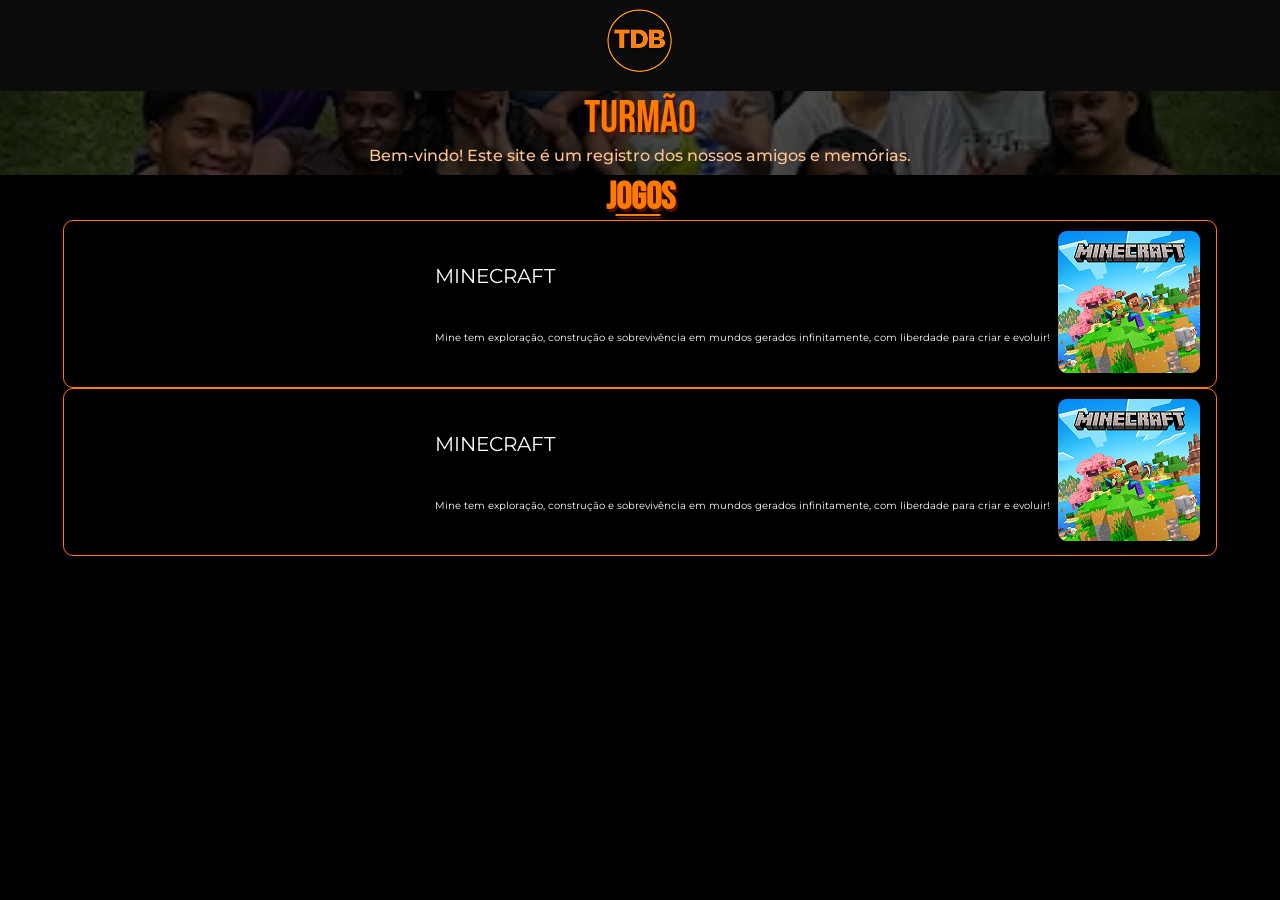
==== index.html @ 5dce62ef "adição da section de jogos, alteração da section inicial" ====
<!DOCTYPE html>
<html lang="pt-br">
<head>
    <meta charset="UTF-8">
    <meta name="viewport" content="width=device-width, initial-scale=1.0">
    <title>TDB</title>
    <link rel="stylesheet" href="style.css">
    <link rel="shortcut icon" href="imagens/LogoTDB.png" type="image/x-icon">
</head>
<body>
    <header>
        <img src="imagens/LogoTDB.png" alt="TDB">
    </header>
    <main>
        <section class="inicio"> 
            <div>
                <h1 class="turmao-titulo">TURMÃO</h1>
                <h2 class="turmao-descricao">Bem-vindo! Este site é um registro dos nossos amigos e memórias.</h2>
            </div>
        </section>
        <section class="jogos">
            <div class="jogos-titulo">
                <h1>J<u>OGO</u>S</h1>
            </div>


            <div class="jogo">
                <img src="imagens/minecraft.png" alt="minecraft">

                
                <div class="jogo-texto">
                    <h1 class="titulo-jogo">MINECRAFT</h1>
                    <P class="jogo-descricao">
                        Mine tem exploração, construção e sobrevivência em mundos gerados infinitamente, com liberdade para criar e evoluir!
                    </P>
                </div>
            </div>
            <div class="jogo">
                <img src="imagens/minecraft.png" alt="minecraft">

                
                <div class="jogo-texto">
                    <h1 class="titulo-jogo">MINECRAFT</h1>
                    <P class="jogo-descricao">
                        Mine tem exploração, construção e sobrevivência em mundos gerados infinitamente, com liberdade para criar e evoluir!
                    </P>
                </div>
            </div>
        </section>
    </main>
</body>
</html>
---- style.css ----
@import url('https://fonts.googleapis.com/css2?family=Bebas+Neue&family=Cinzel+Decorative:wght@400;700;900&family=MedievalSharp&family=Passion+One:wght@400;700;900&family=Playwrite+DK+Uloopet+Guides&family=Sriracha&display=swap');
@import url('https://fonts.googleapis.com/css2?family=Bebas+Neue&family=Cinzel+Decorative:wght@400;700;900&family=MedievalSharp&family=Montserrat:ital,wght@0,100..900;1,100..900&family=Passion+One:wght@400;700;900&family=Playwrite+DK+Uloopet+Guides&family=Sriracha&display=swap');
@import url('https://fonts.googleapis.com/css2?family=Bebas+Neue&family=Cinzel+Decorative:wght@400;700;900&family=Jersey+10&family=Jersey+10+Charted&family=MedievalSharp&family=Montserrat:ital,wght@0,100..900;1,100..900&family=Passion+One:wght@400;700;900&family=Playwrite+DK+Uloopet+Guides&family=Sriracha&display=swap');

* {
    margin: 0px;
    padding: 0px;
}

body {
    background-color: black;
}

header {
    padding: 1vh;
    background-color: #0B0B0B;
    text-align: center;
    box-shadow: 0px 4px 0px rgba(238, 156, 4, 0.308);
    z-index: 30;
}

/* inicio */

.inicio div {
    text-align: center;
    background-image: linear-gradient(rgba(0,0,0,0.7), rgba(0,0,0,0.7)),
    url("imagens/FotoTDB1.png"); 
    background-position: center;
    background-size: cover;
}

.turmao-titulo {
    color: #FF7A00;
    font-family: "Bebas Neue", sans-serif;
    font-size: 45px;
    font-weight: 400;
    text-shadow: 2px 3px 0px #520F04
}

.turmao-descricao {
    font-size: 15px;
    font-family: "Montserrat", sans-serif; 
    color: #FFC38E;
    font-size: 16px;
    font-weight: 500;
    padding-bottom: 10px;
}

/* jogos */

.jogos {
    color: #FF7A00;
    display: flex;
    flex-direction: column;
    justify-content: center;
    align-items: center;
}

.jogos-titulo {  
    font-family: "Bebas Neue", sans-serif;  
    font-size: 25px;
    text-align: center;
    font-weight: normal;
    text-shadow: 2px 3px 0px #520F04;
}

 u {
    text-decoration-thickness: 2px;
    text-underline-offset: 5px;
    /* text-shadow: 0px 0px 0px black; */

}

.titulo-jogo {
    font-weight: normal;
    font-size: 20px;
    font-family: "Montserrat", sans-serif;
}


.jogo-descricao {
    font-size: 10px;
    font-weight: normal;
}


.jogo {
    display: flex;
    border: 1px solid #FF7A00;
    border-radius: 10px;
    width: 90%;
    overflow: hidden;
    flex-direction: row-reverse;
}


.jogo-texto {
    color: white;
    font-family: "Montserrat", sans-serif;
    display: flex;
    justify-content: space-evenly;
    flex-direction: column;
}
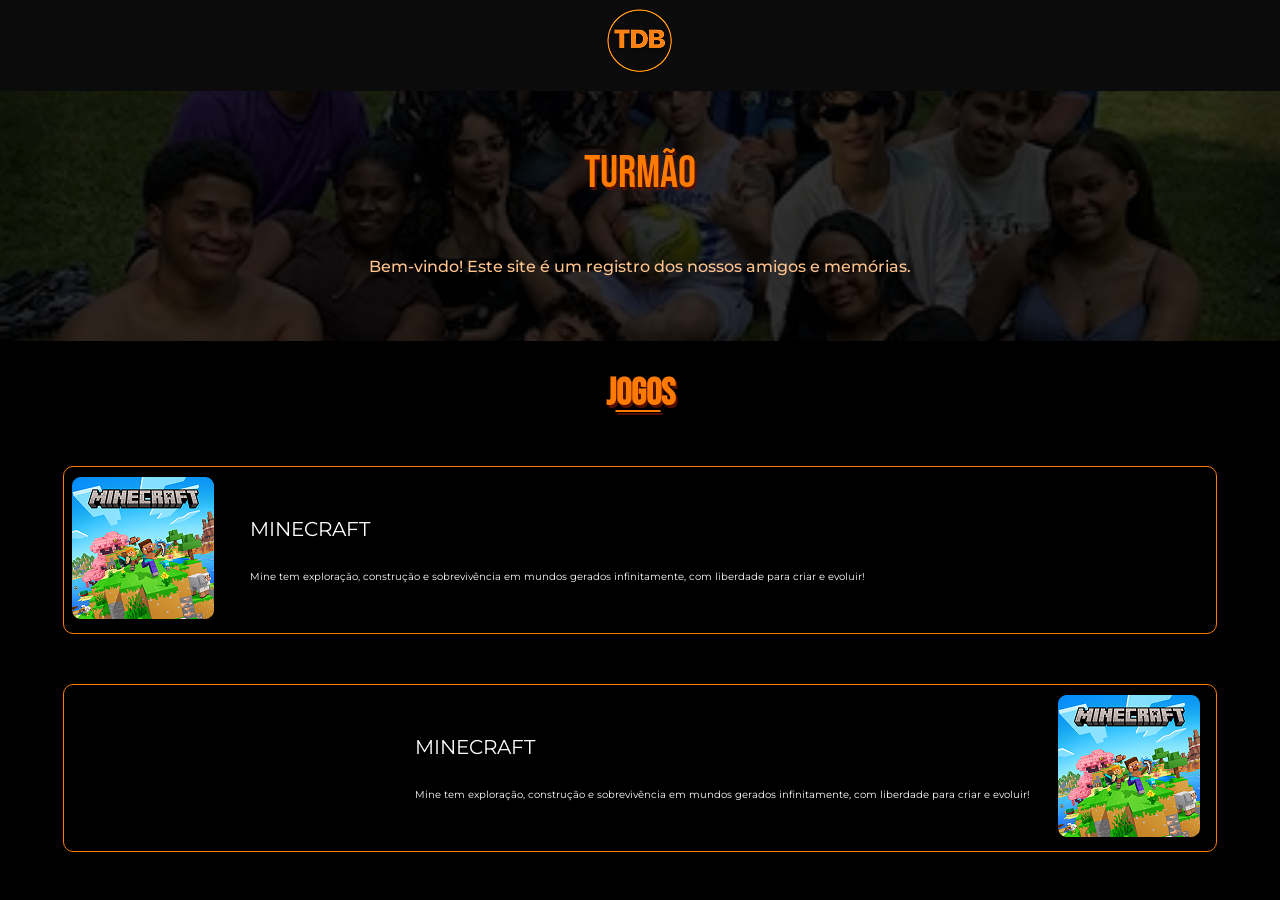
==== commit f72a299c: "correção da section jogos" ====
--- a/index.html
+++ b/index.html
@@ -13,7 +13,7 @@
     </header>
     <main>
         <section class="inicio"> 
-            <div>
+            <div class="inicio-turmao">
                 <h1 class="turmao-titulo">TURMÃO</h1>
                 <h2 class="turmao-descricao">Bem-vindo! Este site é um registro dos nossos amigos e memórias.</h2>
             </div>
@@ -35,7 +35,7 @@
                     </P>
                 </div>
             </div>
-            <div class="jogo">
+            <div class="jogo-reverse jogo">
                 <img src="imagens/minecraft.png" alt="minecraft">
 
                 
--- a/style.css
+++ b/style.css
@@ -23,10 +23,18 @@
 
 .inicio div {
     text-align: center;
-    background-image: linear-gradient(rgba(0,0,0,0.7), rgba(0,0,0,0.7)),
+    background-image: linear-gradient(rgba(0, 0, 0, 0.800), rgba(0, 0, 0, 0.800)),
     url("imagens/FotoTDB1.png"); 
     background-position: center;
     background-size: cover;
+    height: 250px;
+}
+
+.inicio-turmao {
+    display: flex;
+    flex-direction: column;
+    justify-content: space-evenly;
+    align-items: center;
 }
 
 .turmao-titulo {
@@ -34,7 +42,8 @@
     font-family: "Bebas Neue", sans-serif;
     font-size: 45px;
     font-weight: 400;
-    text-shadow: 2px 3px 0px #520F04
+    text-shadow: 2px 3px 0px #520F04;
+    /* height: 100px; */
 }
 
 .turmao-descricao {
@@ -54,6 +63,8 @@
     flex-direction: column;
     justify-content: center;
     align-items: center;
+    gap: 50px;
+    
 }
 
 .jogos-titulo {  
@@ -62,13 +73,13 @@
     text-align: center;
     font-weight: normal;
     text-shadow: 2px 3px 0px #520F04;
+    padding-top: 30px;
 }
 
  u {
     text-decoration-thickness: 2px;
     text-underline-offset: 5px;
     /* text-shadow: 0px 0px 0px black; */
-
 }
 
 .titulo-jogo {
@@ -90,6 +101,59 @@
     border-radius: 10px;
     width: 90%;
     overflow: hidden;
+    /* flex-direction: row-reverse; */
+}
+
+
+.jogo-texto {
+    color: white;
+    font-family: "Montserrat", sans-serif;
+    display: flex;
+    justify-content: space-evenly;
+    flex-direction: column;
+    /* padding: 10px; */
+}
+
+/* jogos reverse */
+
+.jogos {
+    color: #FF7A00;
+    display: flex;
+    flex-direction: column;
+    justify-content: center;
+    align-items: center;
+    gap: 50px;
+    
+}
+
+.jogos-titulo {  
+    font-family: "Bebas Neue", sans-serif;  
+    font-size: 25px;
+    text-align: center;
+    font-weight: normal;
+    text-shadow: 2px 3px 0px #520F04;
+    padding-top: 30px;
+}
+
+ u {
+    text-decoration-thickness: 2px;
+    text-underline-offset: 5px;
+}
+
+.titulo-jogo {
+    font-weight: normal;
+    font-size: 20px;
+    font-family: "Montserrat", sans-serif;
+}
+
+
+.jogo-descricao {
+    font-size: 10px;
+    font-weight: normal;
+}
+
+
+.jogo-reverse {
     flex-direction: row-reverse;
 }
 
@@ -100,10 +164,12 @@
     display: flex;
     justify-content: space-evenly;
     flex-direction: column;
+    padding: 20px;
 }
 
 
 
 
 
+
  
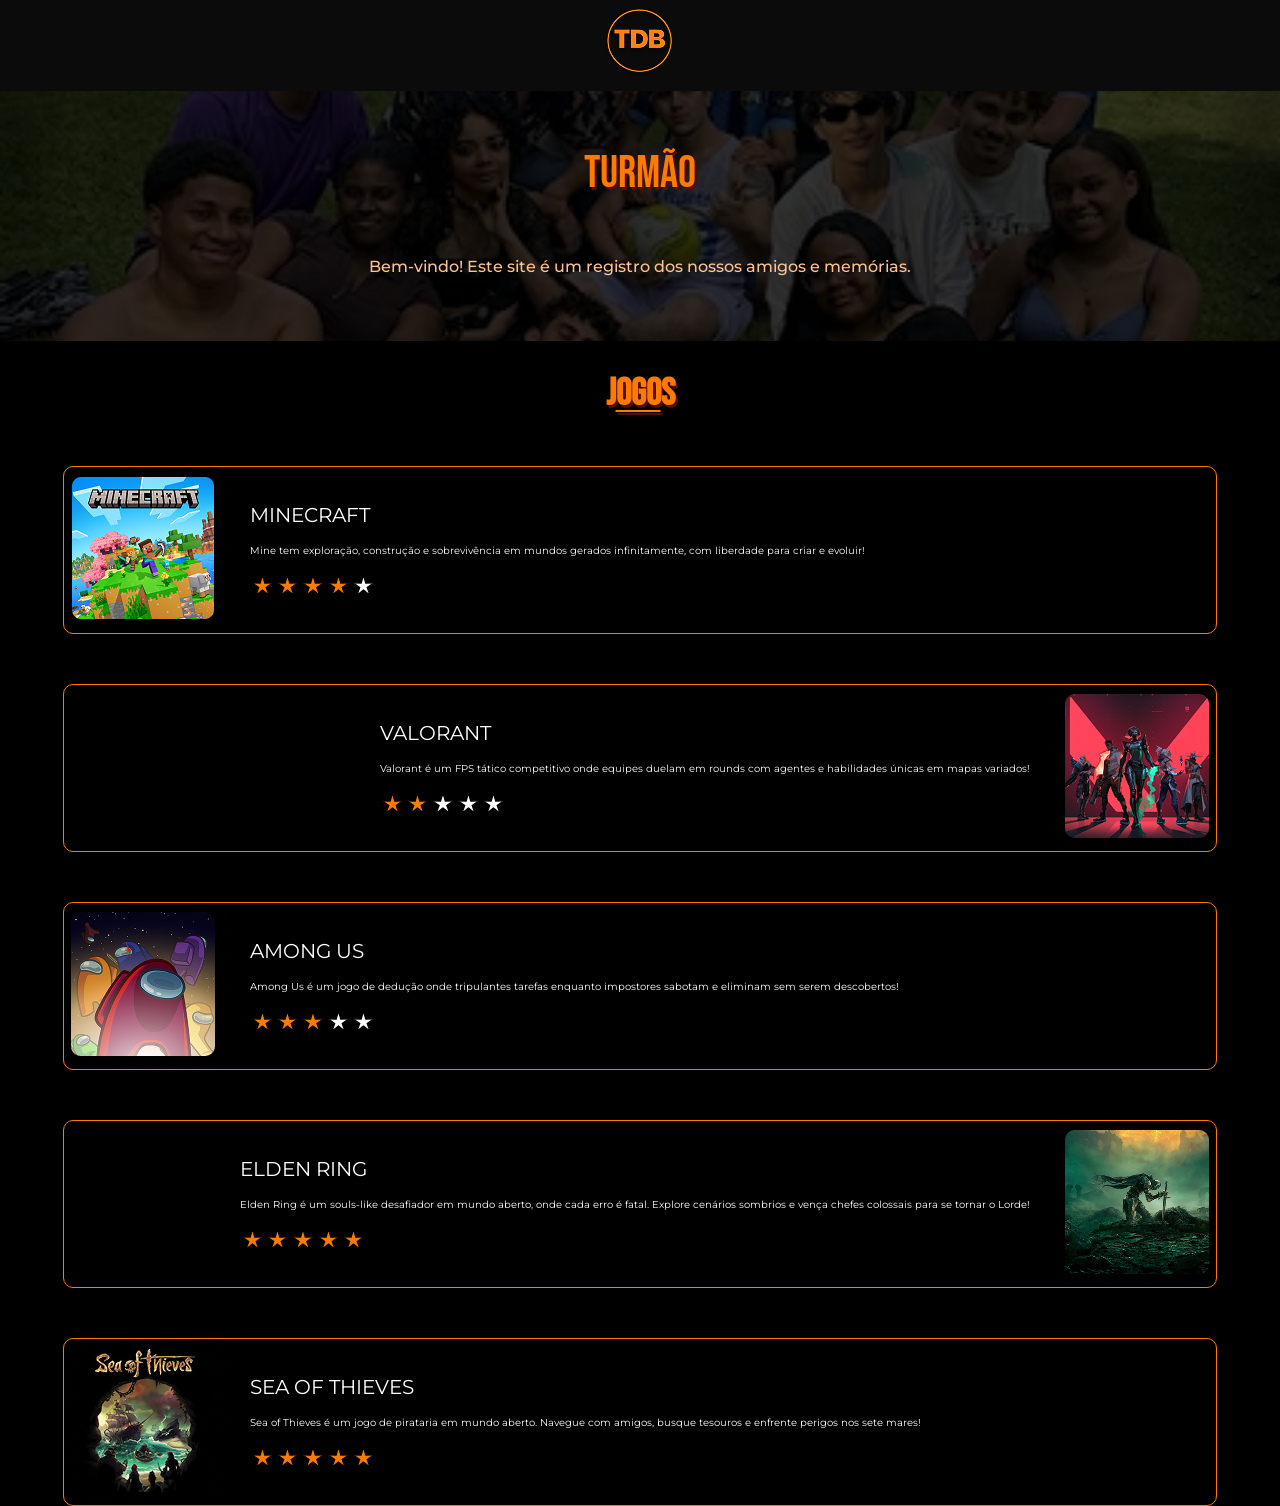
==== commit e56d8d9f: "terminado section de jogos" ====
--- a/index.html
+++ b/index.html
@@ -33,19 +33,98 @@
                     <P class="jogo-descricao">
                         Mine tem exploração, construção e sobrevivência em mundos gerados infinitamente, com liberdade para criar e evoluir!
                     </P>
+                    <div class="estrelas">
+                        <img src="imagens/star-ligada.svg" alt="estrela" class="estrela">
+                        <img src="imagens/star-ligada.svg" alt="estrela" class="estrela">
+                        <img src="imagens/star-ligada.svg" alt="estrela" class="estrela">
+                        <img src="imagens/star-ligada.svg" alt="estrela" class="estrela">
+                        <img src="imagens/star-desligado.svg" alt="estrela" class="estrela">
+                    </div>
                 </div>
             </div>
+
             <div class="jogo-reverse jogo">
-                <img src="imagens/minecraft.png" alt="minecraft">
+                <img src="imagens/Valorant.png" alt="minecraft">
 
                 
                 <div class="jogo-texto">
-                    <h1 class="titulo-jogo">MINECRAFT</h1>
+                    <h1 class="titulo-jogo">VALORANT</h1>
                     <P class="jogo-descricao">
-                        Mine tem exploração, construção e sobrevivência em mundos gerados infinitamente, com liberdade para criar e evoluir!
+                        Valorant é um FPS tático competitivo onde equipes 
+                        duelam em rounds com agentes
+                        e habilidades únicas em mapas variados!
                     </P>
+                    <div class="estrelas">
+                        <img src="imagens/star-ligada.svg" alt="estrela" class="estrela">
+                        <img src="imagens/star-ligada.svg" alt="estrela" class="estrela">
+                        <img src="imagens/star-desligado.svg" alt="estrela" class="estrela">
+                        <img src="imagens/star-desligado.svg" alt="estrela" class="estrela">
+                        <img src="imagens/star-desligado.svg" alt="estrela" class="estrela">
+                    </div>
                 </div>
             </div>
+
+            <div class="jogo">
+                <img src="imagens/Among Us.png" alt="minecraft">
+
+                
+                <div class="jogo-texto">
+                    <h1 class="titulo-jogo">AMONG US</h1>
+                    <P class="jogo-descricao">
+                        Among Us é um jogo de dedução onde tripulantes tarefas enquanto impostores sabotam e eliminam 
+                        sem serem descobertos!
+                    </P>
+                    <div class="estrelas">
+                        <img src="imagens/star-ligada.svg" alt="estrela" class="estrela">
+                        <img src="imagens/star-ligada.svg" alt="estrela" class="estrela">
+                        <img src="imagens/star-ligada.svg" alt="estrela" class="estrela">
+                        <img src="imagens/star-desligado.svg" alt="estrela" class="estrela">
+                        <img src="imagens/star-desligado.svg" alt="estrela" class="estrela">
+                    </div>
+                </div>
+            </div>
+
+            <div class="jogo-reverse jogo">
+                <img src="imagens/Elden-Ring.png" alt="minecraft">
+
+                
+                <div class="jogo-texto">
+                    <h1 class="titulo-jogo">ELDEN RING</h1>
+                    <P class="jogo-descricao">
+                        Elden Ring é um souls-like desafiador em mundo aberto, onde cada erro é fatal. Explore cenários sombrios e vença chefes colossais para se tornar o Lorde!
+                    </P>
+                    <div class="estrelas">
+                        <img src="imagens/star-ligada.svg" alt="estrela" class="estrela">
+                        <img src="imagens/star-ligada.svg" alt="estrela" class="estrela">
+                        <img src="imagens/star-ligada.svg" alt="estrela" class="estrela">
+                        <img src="imagens/star-ligada.svg" alt="estrela" class="estrela">
+                        <img src="imagens/star-ligada.svg" alt="estrela" class="estrela">
+                    </div>
+                </div>
+            </div>
+
+            <div class="jogo">
+                <img src="imagens/Sea-of-Thieves.png" alt="minecraft">
+
+                
+                <div class="jogo-texto">
+                    <h1 class="titulo-jogo">SEA OF THIEVES</h1>
+                    <P class="jogo-descricao">
+                        Sea of Thieves é um jogo de
+                        pirataria em mundo aberto. 
+                        Navegue com amigos, busque tesouros e enfrente perigos nos
+                        sete mares!
+                    </P>
+                    <div class="estrelas">
+                        <img src="imagens/star-ligada.svg" alt="estrela" class="estrela">
+                        <img src="imagens/star-ligada.svg" alt="estrela" class="estrela">
+                        <img src="imagens/star-ligada.svg" alt="estrela" class="estrela">
+                        <img src="imagens/star-ligada.svg" alt="estrela" class="estrela">
+                        <img src="imagens/star-ligada.svg" alt="estrela" class="estrela">
+                    </div>
+                </div>
+            </div>
+
         </section>
     </main>
 </body>
--- a/style.css
+++ b/style.css
@@ -53,6 +53,14 @@
     font-size: 16px;
     font-weight: 500;
     padding-bottom: 10px;
+}
+
+.estrelas {
+    display: flex;
+}
+
+.estrela {
+    height: 1.5em;
 }
 
 /* jogos */
@@ -166,10 +174,3 @@
     flex-direction: column;
     padding: 20px;
 }
-
-
-
-
-
-
- 
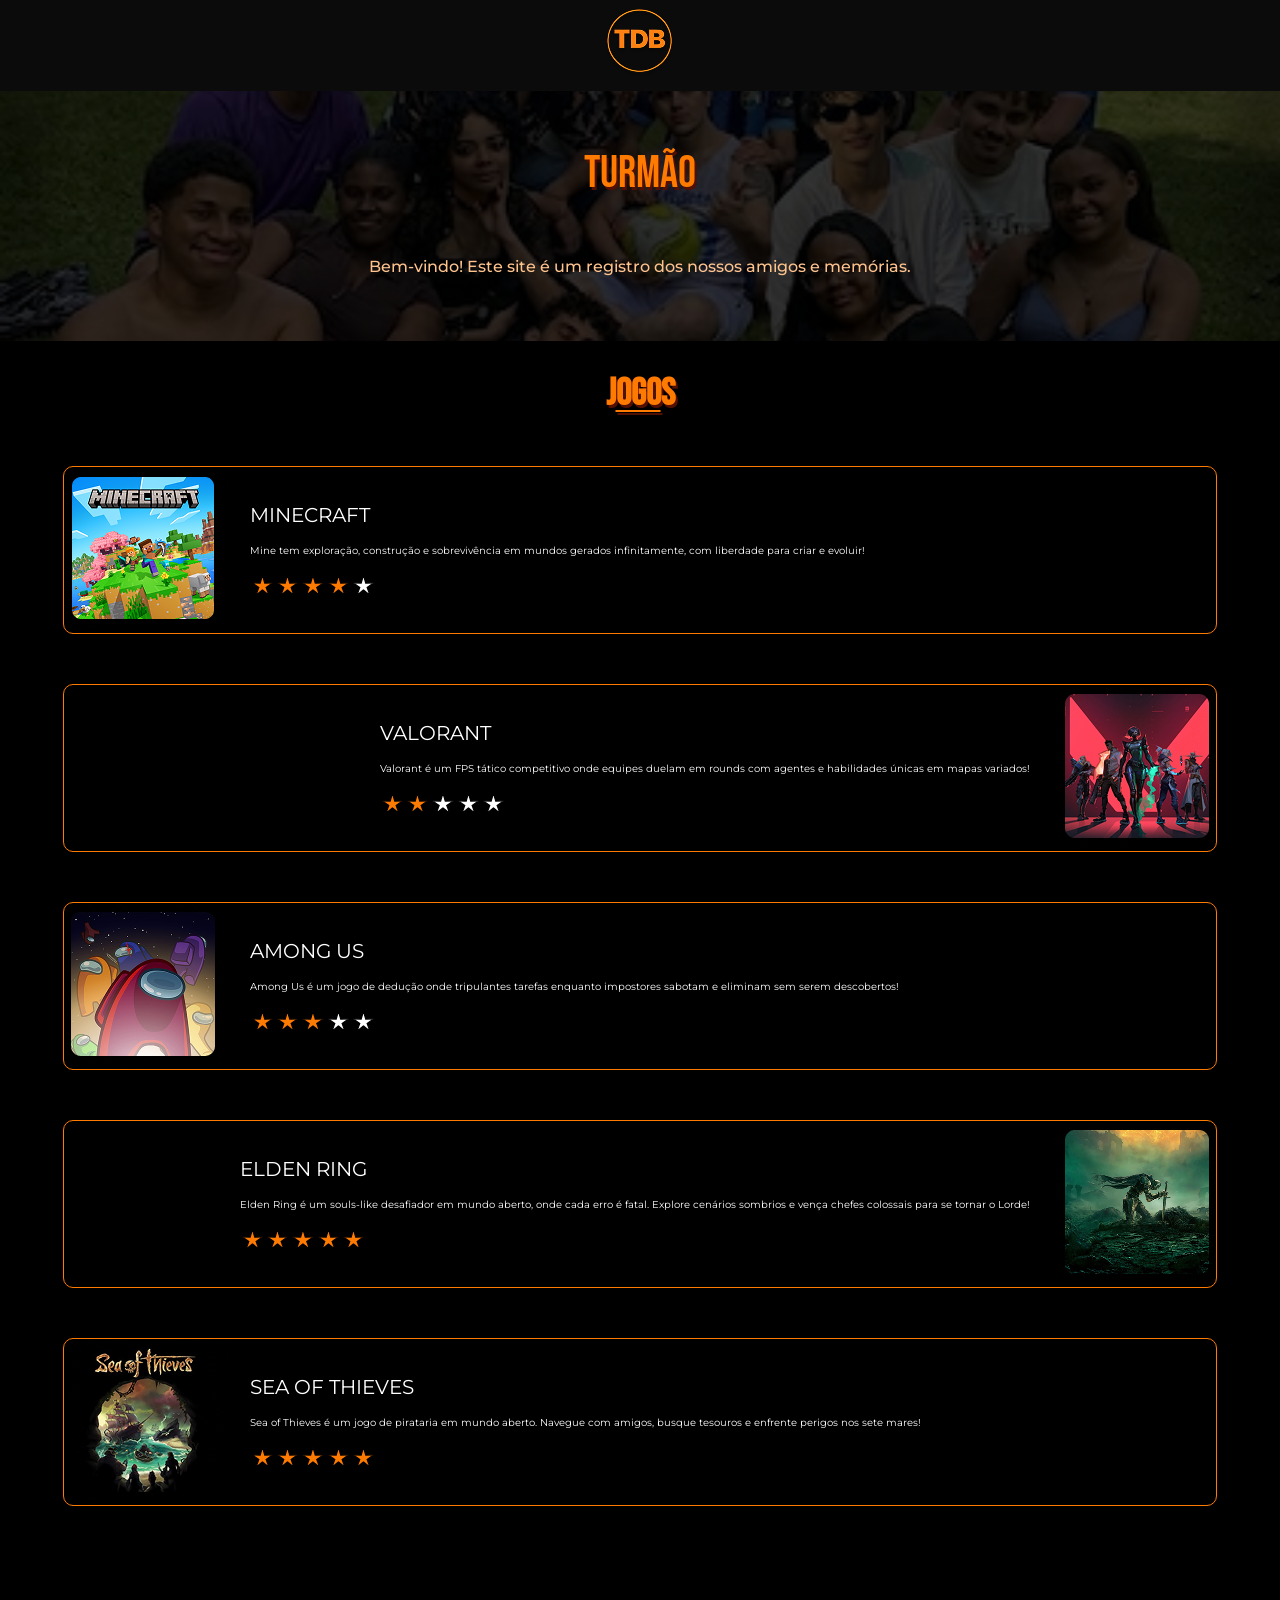
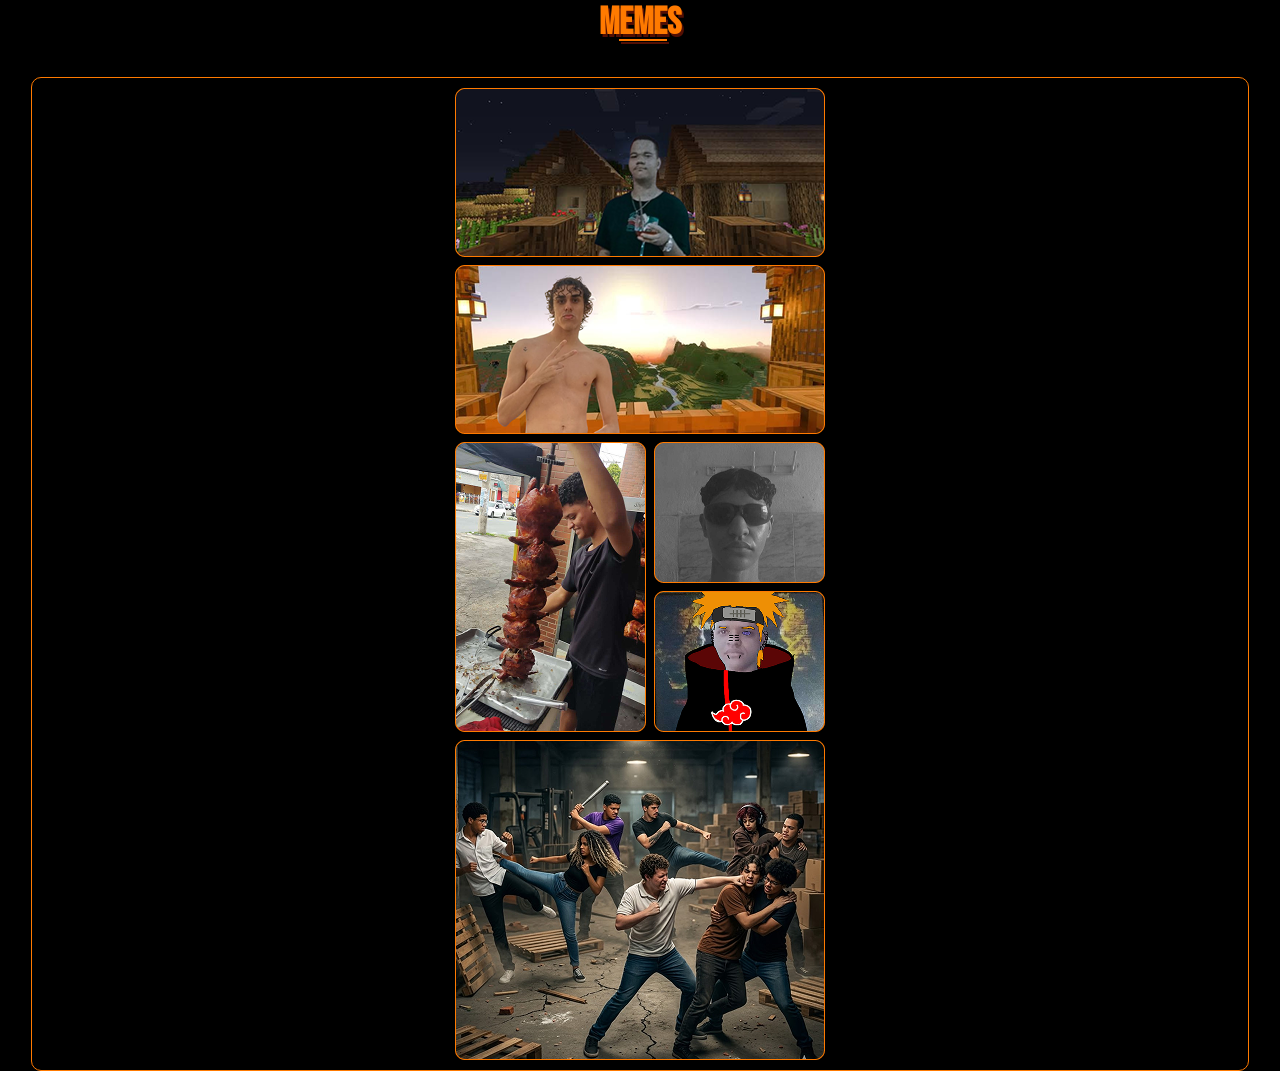
==== commit ff584d6a: "Adicionando section de memes no projeto com display 'grid'" ====
--- a/index.html
+++ b/index.html
@@ -18,8 +18,9 @@
                 <h2 class="turmao-descricao">Bem-vindo! Este site é um registro dos nossos amigos e memórias.</h2>
             </div>
         </section>
+        
         <section class="jogos">
-            <div class="jogos-titulo">
+            <div class="titulos">
                 <h1>J<u>OGO</u>S</h1>
             </div>
 
@@ -126,6 +127,39 @@
             </div>
 
         </section>
+
+        <section class="memes">
+            <div class="titulos">
+                <h1>M<u>EME</u>S</h1>
+            </div>
+
+            <div class="memes_container">
+                <div class="david_vinho" alt="" style="grid-area: david_vinho;">
+                    <img src="./imagens/memes/david_vinho.png">
+                    <p>David tomando um vinho com 14 anos de idade</p>
+                </div>
+                <div class="mateus_verao" alt="" style="grid-area: mateus_verao;">
+                    <img src="./imagens/memes/mateus_verao.png">
+                    <p>Matheus curtindo o verão</p>
+                </div>
+                <div class="manel_julios" alt="" style="grid-area: manel_julios;">
+                    <img src="./imagens/memes/manel_julios.png" >
+                    <p>Manel é melhor que o julius</p>
+                </div>
+                <div class="manel_ilusao" alt="" style="grid-area: manel_ilusao;">
+                    <img src="./imagens/memes/manel_ilusao.png" >
+                    <p>O mundo é uma ilusão...</p>
+                </div>
+                <div class="manel_naruto" alt="" style="grid-area: manel_naruto;">
+                    <img src="./imagens/memes/manel_naruto.png" >
+                    <p>A verdadeira dor</p>
+                </div>
+                <div class="trocacao_franca" alt="" style="grid-area: trocacao_franca;">
+                    <img src="./imagens/memes/trocacao_franca.png">
+                    <p>Trocação franca sem perder a amizade</p>
+                </div>
+            </div>
+        </section>
     </main>
 </body>
 </html>
--- a/style.css
+++ b/style.css
@@ -17,6 +17,23 @@
     text-align: center;
     box-shadow: 0px 4px 0px rgba(238, 156, 4, 0.308);
     z-index: 30;
+}
+
+/* GENERIC */
+.titulos {  
+    color: #FF7A00;
+    font-family: "Bebas Neue", sans-serif;  
+    font-size: 25px;
+    text-align: center;
+    font-weight: normal;
+    text-shadow: 2px 3px 0px #520F04;
+    padding-top: 30px;
+}
+
+.titulos u {
+    text-decoration-thickness: 2px;
+    text-underline-offset: 5px;
+    /* text-shadow: 0px 0px 0px black; */
 }
 
 /* inicio */
@@ -66,7 +83,6 @@
 /* jogos */
 
 .jogos {
-    color: #FF7A00;
     display: flex;
     flex-direction: column;
     justify-content: center;
@@ -75,20 +91,7 @@
     
 }
 
-.jogos-titulo {  
-    font-family: "Bebas Neue", sans-serif;  
-    font-size: 25px;
-    text-align: center;
-    font-weight: normal;
-    text-shadow: 2px 3px 0px #520F04;
-    padding-top: 30px;
-}
-
- u {
-    text-decoration-thickness: 2px;
-    text-underline-offset: 5px;
-    /* text-shadow: 0px 0px 0px black; */
-}
+
 
 .titulo-jogo {
     font-weight: normal;
@@ -174,3 +177,64 @@
     flex-direction: column;
     padding: 20px;
 }
+
+/* MEMES */
+
+.memes {
+    display: flex;
+    flex-direction: column;
+    align-items: center;
+    margin-top: 4em;
+    gap: 2em;
+}
+
+.memes_container {
+    display: grid;
+    grid-template-areas: 
+        "david_vinho david_vinho"
+        "mateus_verao mateus_verao" 
+        "manel_julios manel_ilusao"
+        "manel_julios manel_naruto"
+        "trocacao_franca trocacao_franca"
+        "trocacao_franca trocacao_franca"
+    ;
+    justify-content: center;
+    gap: 0.5em;
+    border: 1px solid #FF7A00;
+    border-radius: 10px;
+    width: 95%;
+    padding: 10px 0;
+    color: white;
+}
+
+
+.memes_container div {
+    display: flex;
+    justify-content: center;
+    align-items: center;
+    position: relative;
+}
+
+.memes_container p {
+    display: none;
+    position: absolute;
+    width: 80%;
+    text-align: center;
+    font-family: "Montserrat", sans-serif; 
+    font-size: 20px;
+    font-weight: 500;
+}
+
+.memes_container img {
+    width: 100%;
+}
+
+.memes_container div:hover img {
+    opacity: 50%;
+}
+
+.memes_container div:hover p {
+    display: block;
+    overflow-wrap: break-word;
+
+}
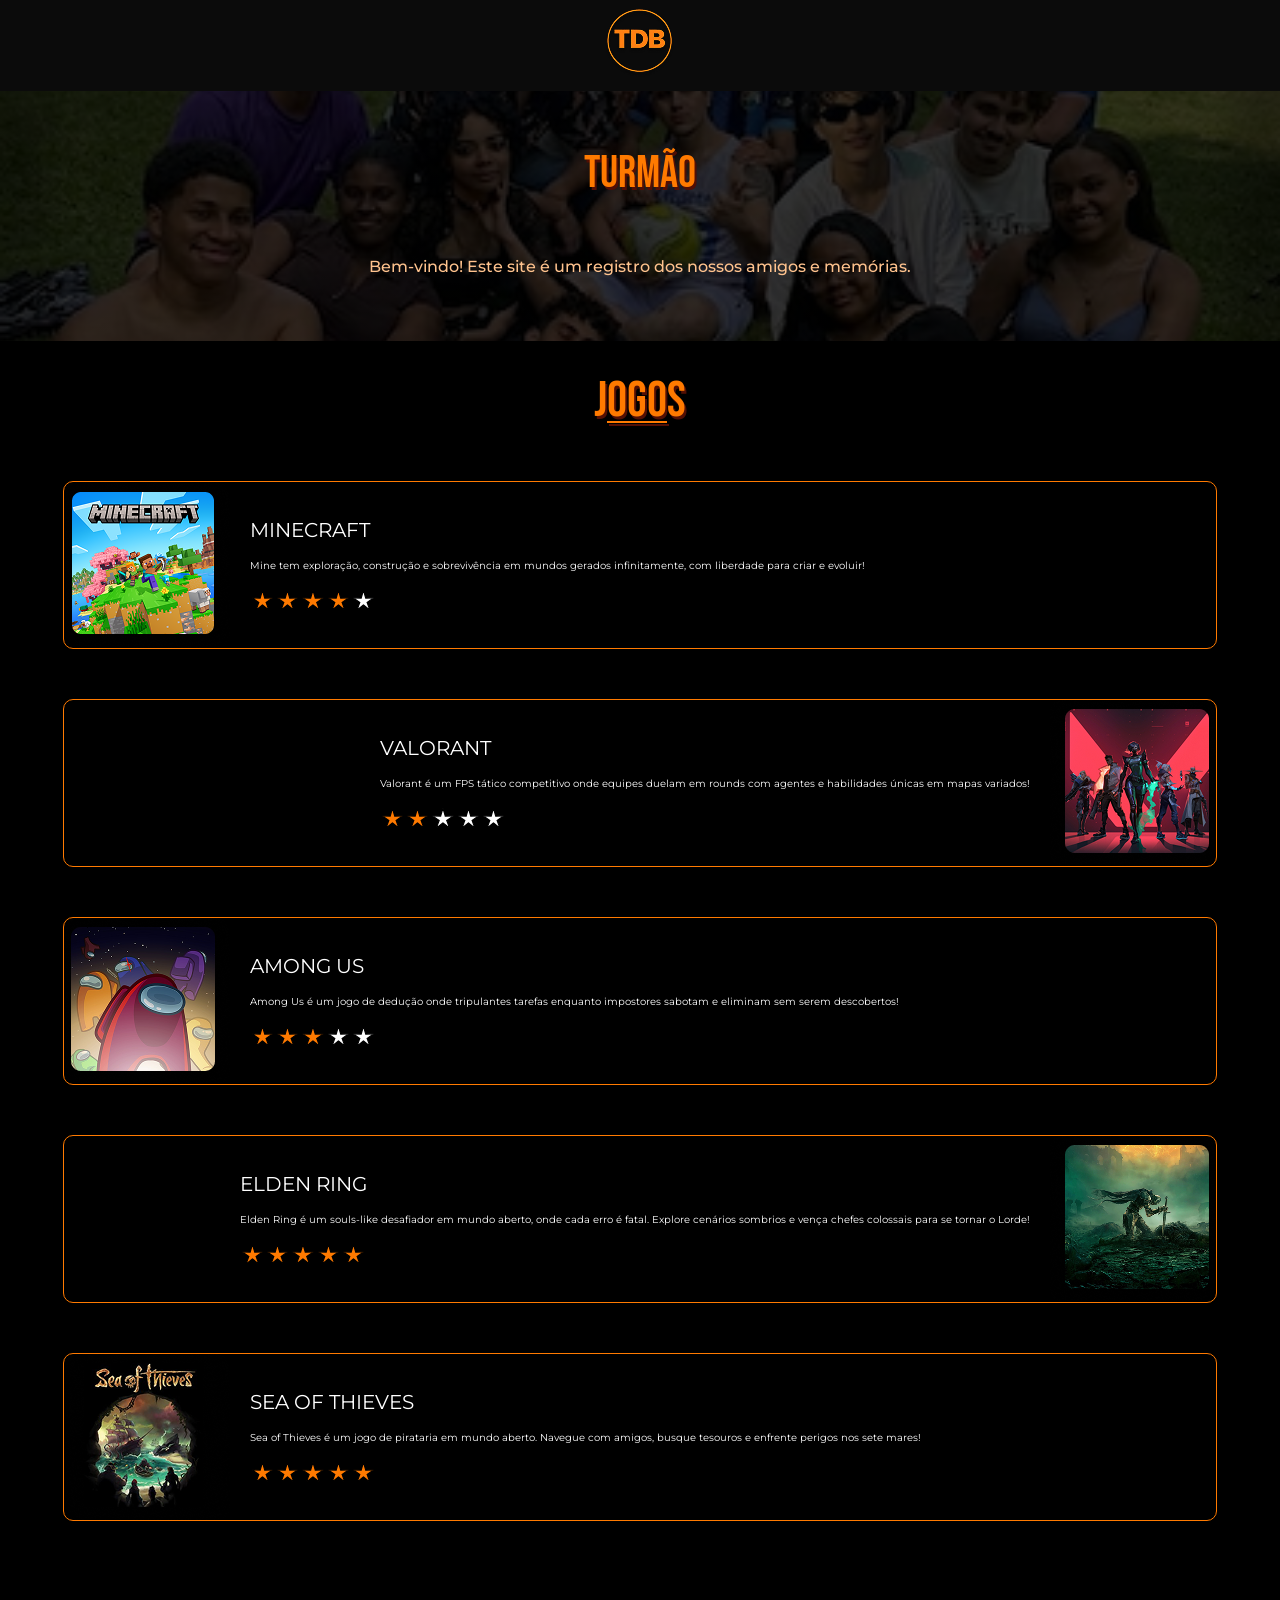
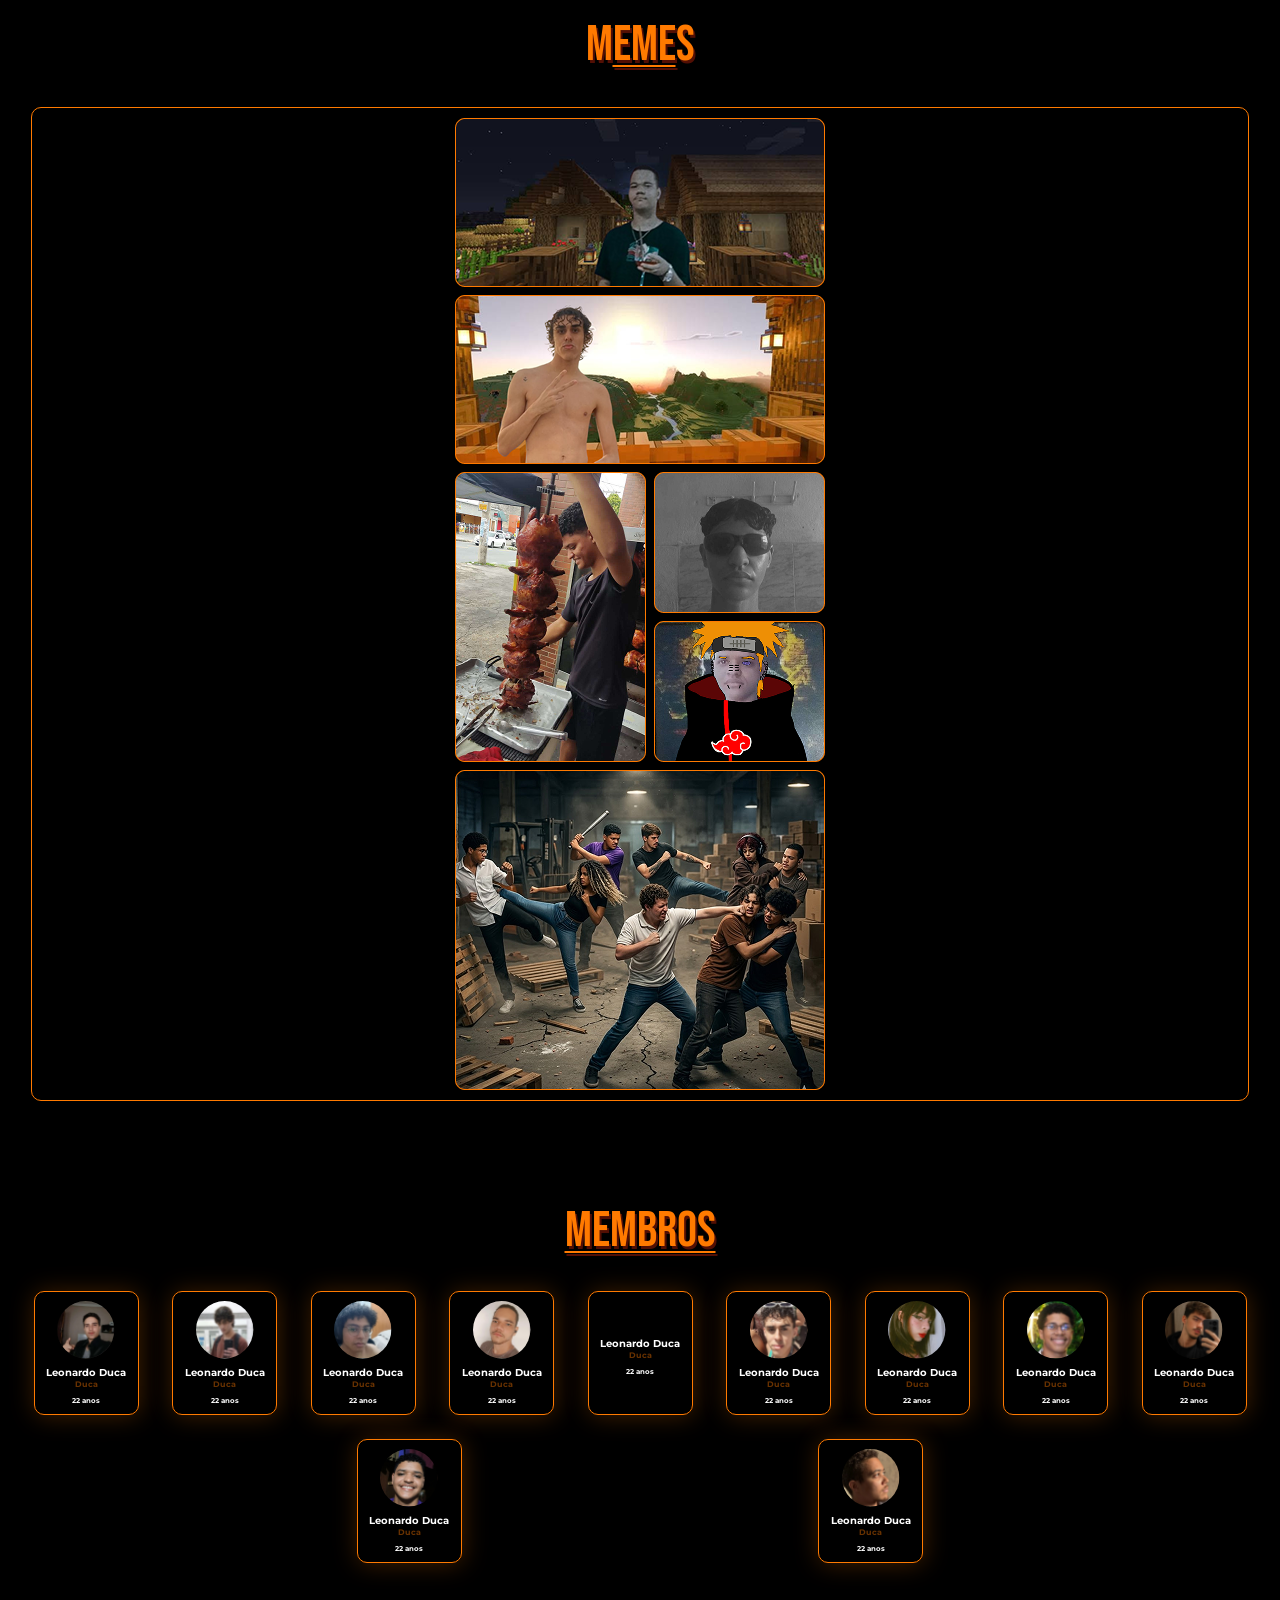
==== commit 694a1db8: "terminado section de membros" ====
--- a/index.html
+++ b/index.html
@@ -21,7 +21,7 @@
         
         <section class="jogos">
             <div class="titulos">
-                <h1>J<u>OGO</u>S</h1>
+                <p>J<u>OGO</u>S</p>
             </div>
 
 
@@ -130,7 +130,7 @@
 
         <section class="memes">
             <div class="titulos">
-                <h1>M<u>EME</u>S</h1>
+                <p>M<u>EME</u>S</p>
             </div>
 
             <div class="memes_container">
@@ -160,6 +160,81 @@
                 </div>
             </div>
         </section>
+
+        <section class="section-membros">
+            <div class="membro-titulo">
+                <p>Membros</p>
+            </div>
+            <div class="membro-container">
+                <div class="membro">
+                    <img src="imagens/Membros/Duca.svg" alt="">
+                    <h1>Leonardo Duca</h1>
+                    <h2>Duca</h2>
+                    <h3>22 anos</h3>
+                </div>
+                <div class="membro">
+                    <img src="imagens/Membros/kaua.svg" alt="">
+                    <h1>Leonardo Duca</h1>
+                    <h2>Duca</h2>
+                    <h3>22 anos</h3>
+                </div>
+                <div class="membro">
+                    <img src="imagens/Membros/wesley.svg" alt="">
+                    <h1>Leonardo Duca</h1>
+                    <h2>Duca</h2>
+                    <h3>22 anos</h3>
+                </div>
+                <div class="membro">
+                    <img src="imagens/Membros/David.svg" alt="">
+                    <h1>Leonardo Duca</h1>
+                    <h2>Duca</h2>
+                    <h3>22 anos</h3>
+                </div>
+                <div class="membro">
+                    <img src="imagens/Membros/Kelvin.svg" alt="">
+                    <h1>Leonardo Duca</h1>
+                    <h2>Duca</h2>
+                    <h3>22 anos</h3>
+                </div>
+                <div class="membro">
+                    <img src="imagens/Membros/Matheus.svg" alt="">
+                    <h1>Leonardo Duca</h1>
+                    <h2>Duca</h2>
+                    <h3>22 anos</h3>
+                </div>
+                <div class="membro">
+                    <img src="imagens/Membros/Laysla.svg" alt="">
+                    <h1>Leonardo Duca</h1>
+                    <h2>Duca</h2>
+                    <h3>22 anos</h3>
+                </div>
+                <div class="membro">
+                    <img src="imagens/Membros/Hugo.svg" alt="">
+                    <h1>Leonardo Duca</h1>
+                    <h2>Duca</h2>
+                    <h3>22 anos</h3>
+                </div>
+                <div class="membro">
+                    <img src="imagens/Membros/Alvaro.svg" alt="">
+                    <h1>Leonardo Duca</h1>
+                    <h2>Duca</h2>
+                    <h3>22 anos</h3>
+                </div>
+                <div class="membro">
+                    <img src="imagens/Membros/Manel.svg" alt="">
+                    <h1>Leonardo Duca</h1>
+                    <h2>Duca</h2>
+                    <h3>22 anos</h3>
+                </div>
+                <div class="membro">
+                    <img src="imagens/Membros/Igor.svg" alt="">
+                    <h1>Leonardo Duca</h1>
+                    <h2>Duca</h2>
+                    <h3>22 anos</h3>
+                </div>
+            </div>
+            <hr class="linha">
+        </section>
     </main>
 </body>
 </html>
--- a/style.css
+++ b/style.css
@@ -23,7 +23,7 @@
 .titulos {  
     color: #FF7A00;
     font-family: "Bebas Neue", sans-serif;  
-    font-size: 25px;
+    font-size: 50px;
     text-align: center;
     font-weight: normal;
     text-shadow: 2px 3px 0px #520F04;
@@ -33,7 +33,6 @@
 .titulos u {
     text-decoration-thickness: 2px;
     text-underline-offset: 5px;
-    /* text-shadow: 0px 0px 0px black; */
 }
 
 /* inicio */
@@ -60,7 +59,6 @@
     font-size: 45px;
     font-weight: 400;
     text-shadow: 2px 3px 0px #520F04;
-    /* height: 100px; */
 }
 
 .turmao-descricao {
@@ -92,10 +90,9 @@
 }
 
 
-
 .titulo-jogo {
     font-weight: normal;
-    font-size: 20px;
+    font-size: 50px;
     font-family: "Montserrat", sans-serif;
 }
 
@@ -112,7 +109,6 @@
     border-radius: 10px;
     width: 90%;
     overflow: hidden;
-    /* flex-direction: row-reverse; */
 }
 
 
@@ -122,7 +118,6 @@
     display: flex;
     justify-content: space-evenly;
     flex-direction: column;
-    /* padding: 10px; */
 }
 
 /* jogos reverse */
@@ -238,3 +233,77 @@
     overflow-wrap: break-word;
 
 }
+
+.section-membros {
+    display: flex;
+    flex-wrap: wrap;
+    justify-content: center;
+    align-items: center;
+}
+
+
+.membro-container {
+    display: flex;
+    justify-content: space-evenly;
+    width: 100%;
+    flex-wrap: wrap;
+    gap: 1.5em;
+    padding-inline: 1.5em;
+}
+
+
+.membro-titulo {
+    padding-top: 2em;
+    padding-bottom: 30px;
+    color: #FF7A00;
+    font-family: "Bebas Neue", sans-serif;
+    font-size: 50px;
+    text-decoration: underline;
+    text-decoration-thickness: 2px;
+    text-underline-offset: 5px;
+    text-shadow: 2px 3px 0px #520F04;
+} 
+
+
+.membro {
+    display: flex;
+    font-family: "Montserrat", sans-serif;
+    border: 1px solid #FF7A00;
+    border-radius: 10px;
+    box-shadow: 1px 1px 25px  rgba(255, 123, 0, 0.25);
+    width: 103px;
+    justify-content: center;
+    align-items: center;
+    flex-direction: column;
+    height: 122.13px;
+}
+
+
+.membro h1 {
+    color: white;
+    font-size: 10px;
+    font-weight: bold;
+    padding-top: 7px;
+}
+
+
+.membro h2 {
+    color: #693200;
+    font-weight: bold;
+    font-size: 8px;
+}
+
+
+.membro h3 {
+    color: white;
+    font-weight: bold;
+    font-size: 7px;
+    padding-top: 7px;
+}
+
+
+.linha {
+    margin: 5em;
+    width: 80%;
+    border: 1px solid #FF7A00;
+}
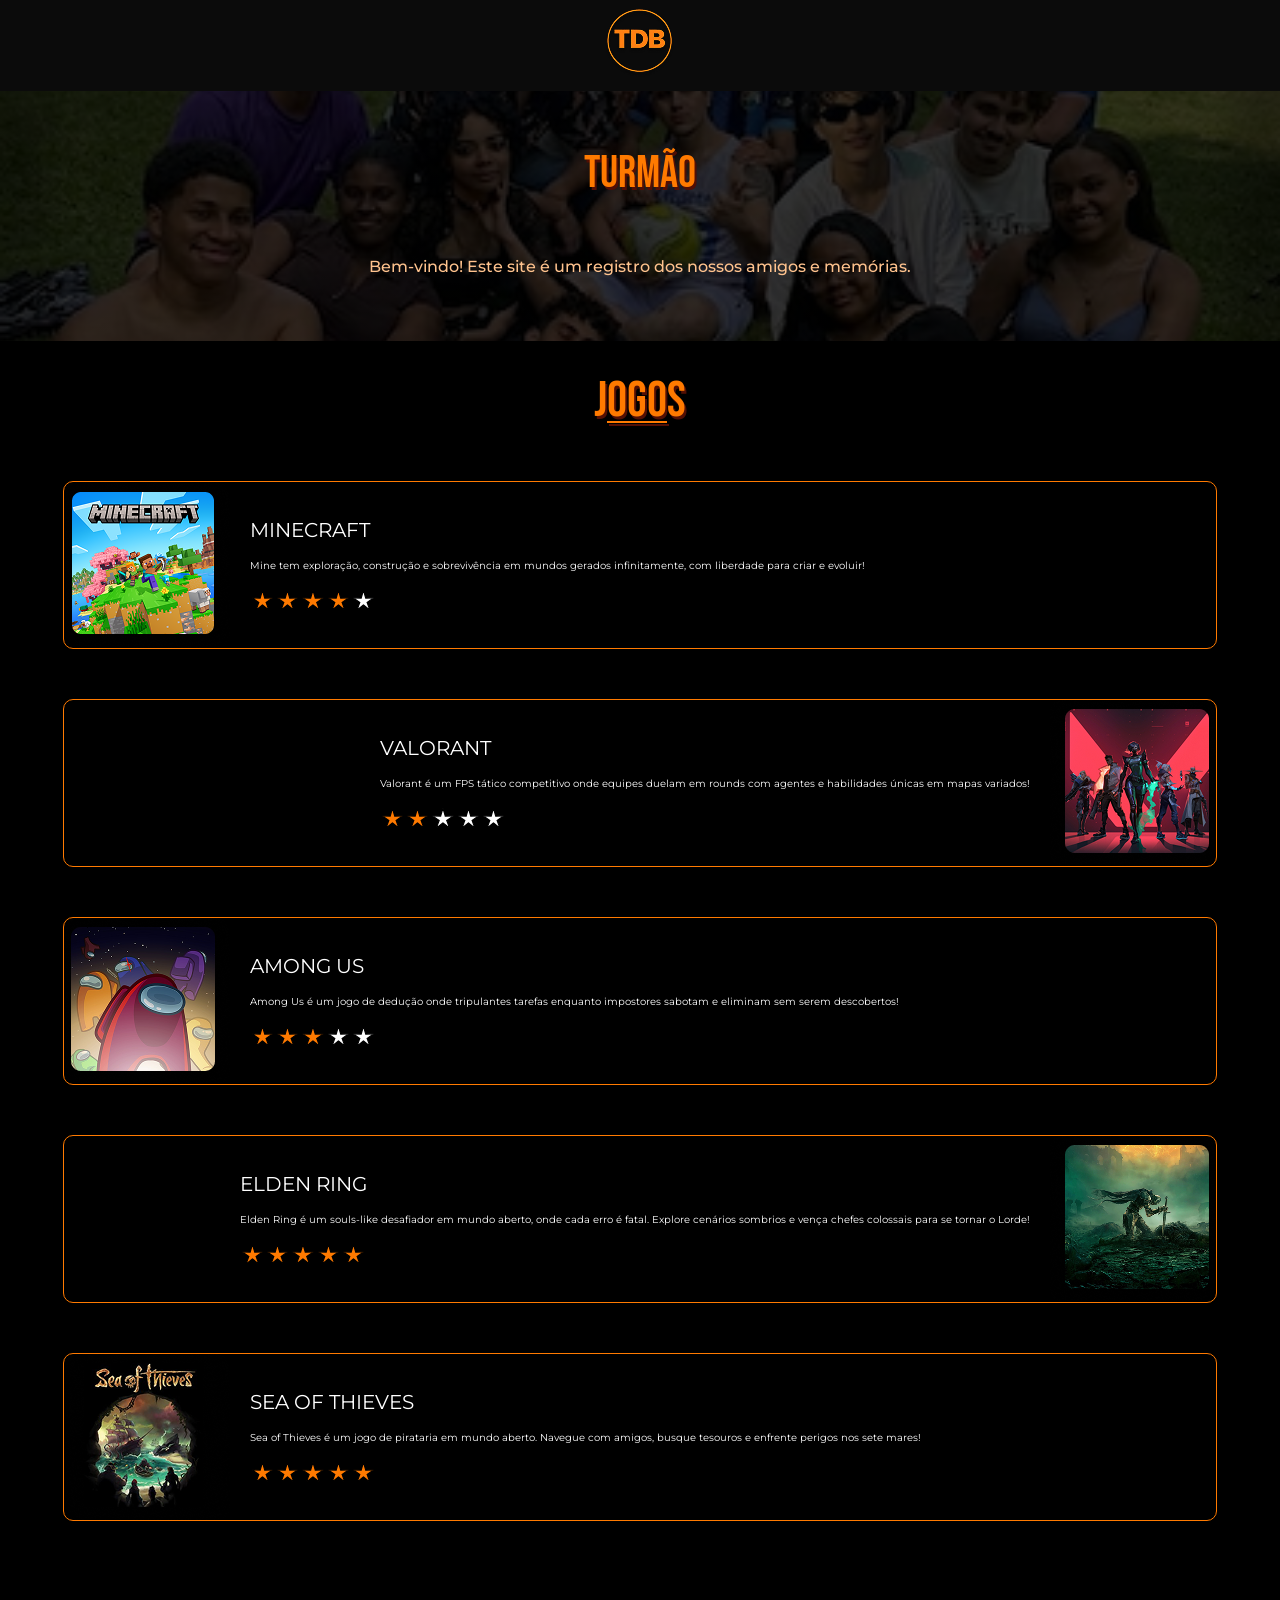
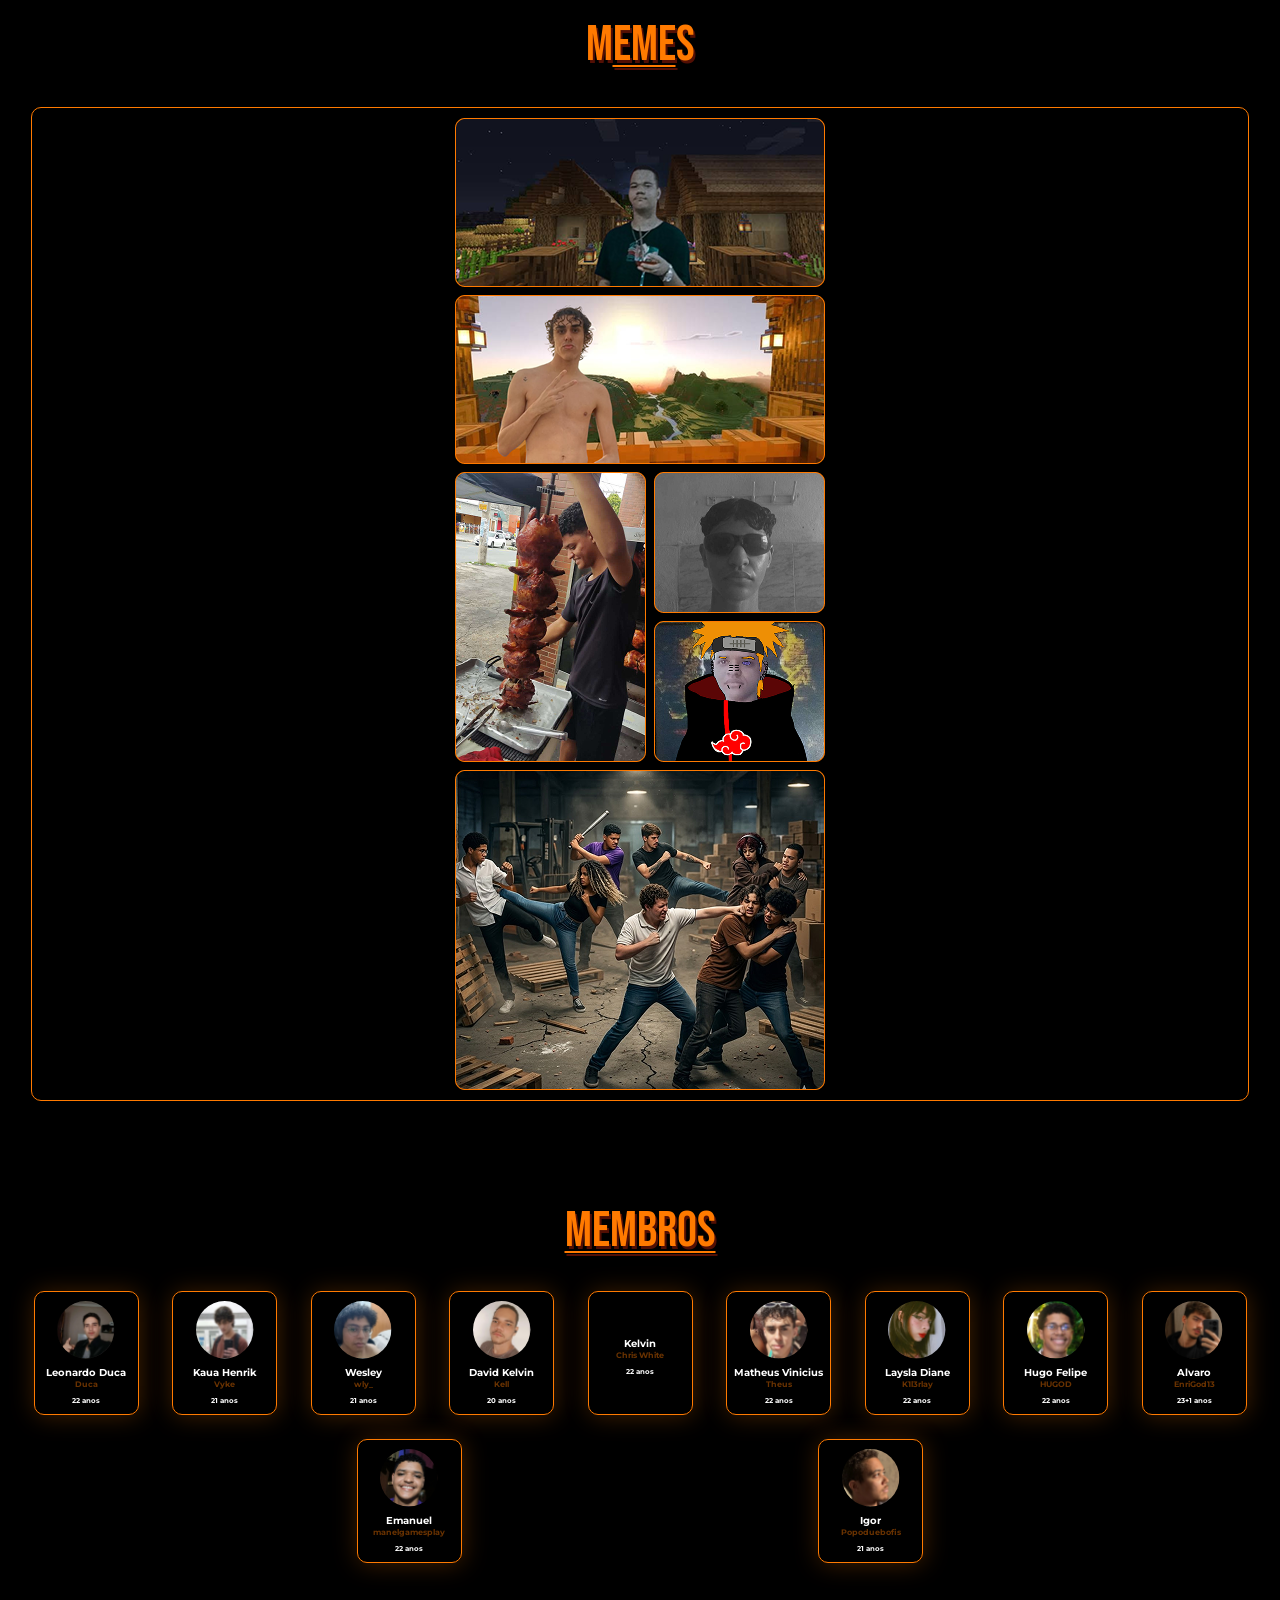
==== commit 2a4a168d: "Correção da section membros" ====
--- a/index.html
+++ b/index.html
@@ -174,63 +174,63 @@
                 </div>
                 <div class="membro">
                     <img src="imagens/Membros/kaua.svg" alt="">
-                    <h1>Leonardo Duca</h1>
-                    <h2>Duca</h2>
-                    <h3>22 anos</h3>
+                    <h1>Kaua Henrik</h1>
+                    <h2>Vyke</h2>
+                    <h3>21 anos</h3>
                 </div>
                 <div class="membro">
                     <img src="imagens/Membros/wesley.svg" alt="">
-                    <h1>Leonardo Duca</h1>
-                    <h2>Duca</h2>
-                    <h3>22 anos</h3>
+                    <h1>Wesley</h1>
+                    <h2>wly_</h2>
+                    <h3>21 anos</h3>
                 </div>
                 <div class="membro">
                     <img src="imagens/Membros/David.svg" alt="">
-                    <h1>Leonardo Duca</h1>
-                    <h2>Duca</h2>
-                    <h3>22 anos</h3>
+                    <h1>David Kelvin</h1>
+                    <h2>Kell</h2>
+                    <h3>20 anos</h3>
                 </div>
                 <div class="membro">
                     <img src="imagens/Membros/Kelvin.svg" alt="">
-                    <h1>Leonardo Duca</h1>
-                    <h2>Duca</h2>
+                    <h1>Kelvin</h1>
+                    <h2>Chris White</h2>
                     <h3>22 anos</h3>
                 </div>
                 <div class="membro">
                     <img src="imagens/Membros/Matheus.svg" alt="">
-                    <h1>Leonardo Duca</h1>
-                    <h2>Duca</h2>
+                    <h1>Matheus Vinicius</h1>
+                    <h2>Theus</h2>
                     <h3>22 anos</h3>
                 </div>
                 <div class="membro">
                     <img src="imagens/Membros/Laysla.svg" alt="">
-                    <h1>Leonardo Duca</h1>
-                    <h2>Duca</h2>
+                    <h1>Laysla Diane</h1>
+                    <h2>K1l3rlay</h2>
                     <h3>22 anos</h3>
                 </div>
                 <div class="membro">
                     <img src="imagens/Membros/Hugo.svg" alt="">
-                    <h1>Leonardo Duca</h1>
-                    <h2>Duca</h2>
+                    <h1>Hugo Felipe</h1>
+                    <h2>HUGOD</h2>
                     <h3>22 anos</h3>
                 </div>
                 <div class="membro">
                     <img src="imagens/Membros/Alvaro.svg" alt="">
-                    <h1>Leonardo Duca</h1>
-                    <h2>Duca</h2>
-                    <h3>22 anos</h3>
+                    <h1>Alvaro</h1>
+                    <h2>EnriGod13</h2>
+                    <h3>23+1 anos</h3>
                 </div>
                 <div class="membro">
                     <img src="imagens/Membros/Manel.svg" alt="">
-                    <h1>Leonardo Duca</h1>
-                    <h2>Duca</h2>
+                    <h1>Emanuel</h1>
+                    <h2>manelgamesplay</h2>
                     <h3>22 anos</h3>
                 </div>
                 <div class="membro">
                     <img src="imagens/Membros/Igor.svg" alt="">
-                    <h1>Leonardo Duca</h1>
-                    <h2>Duca</h2>
-                    <h3>22 anos</h3>
+                    <h1>Igor</h1>
+                    <h2>Popoduebofis</h2>
+                    <h3>21 anos</h3>
                 </div>
             </div>
             <hr class="linha">
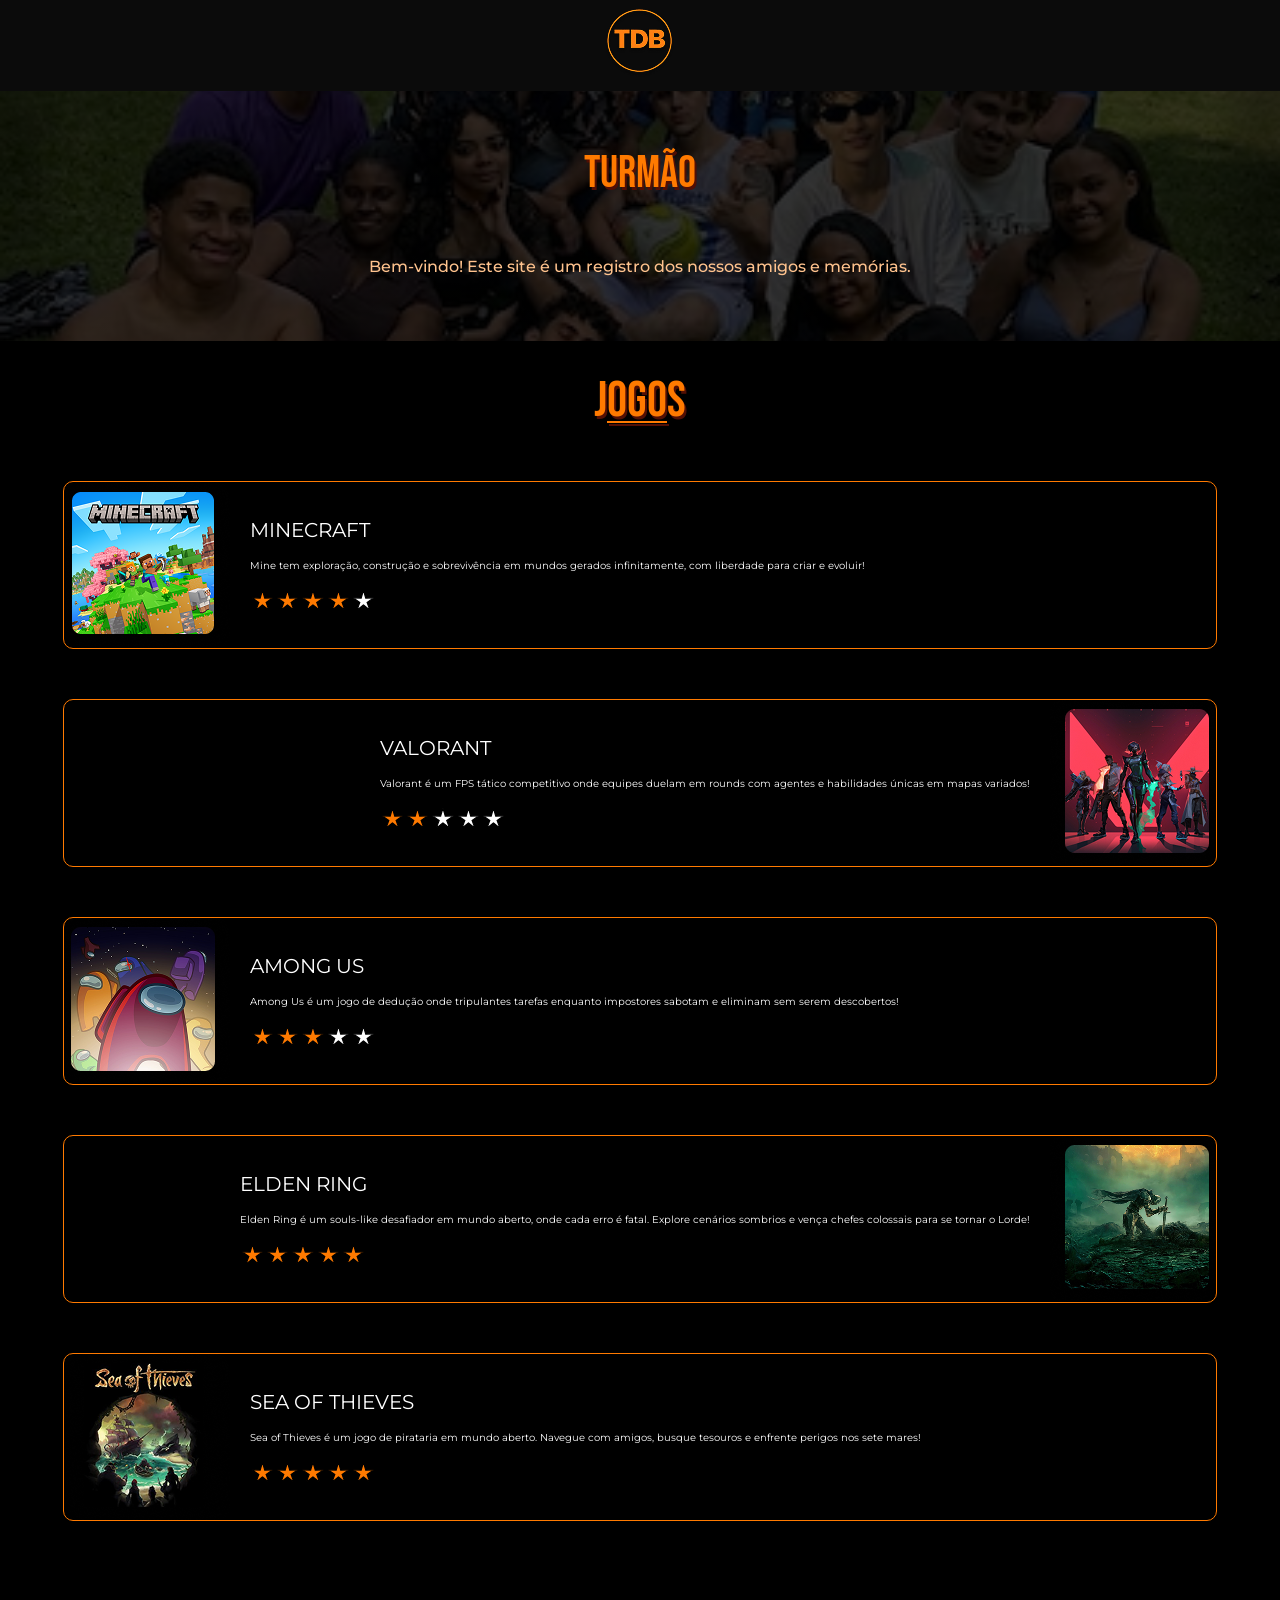
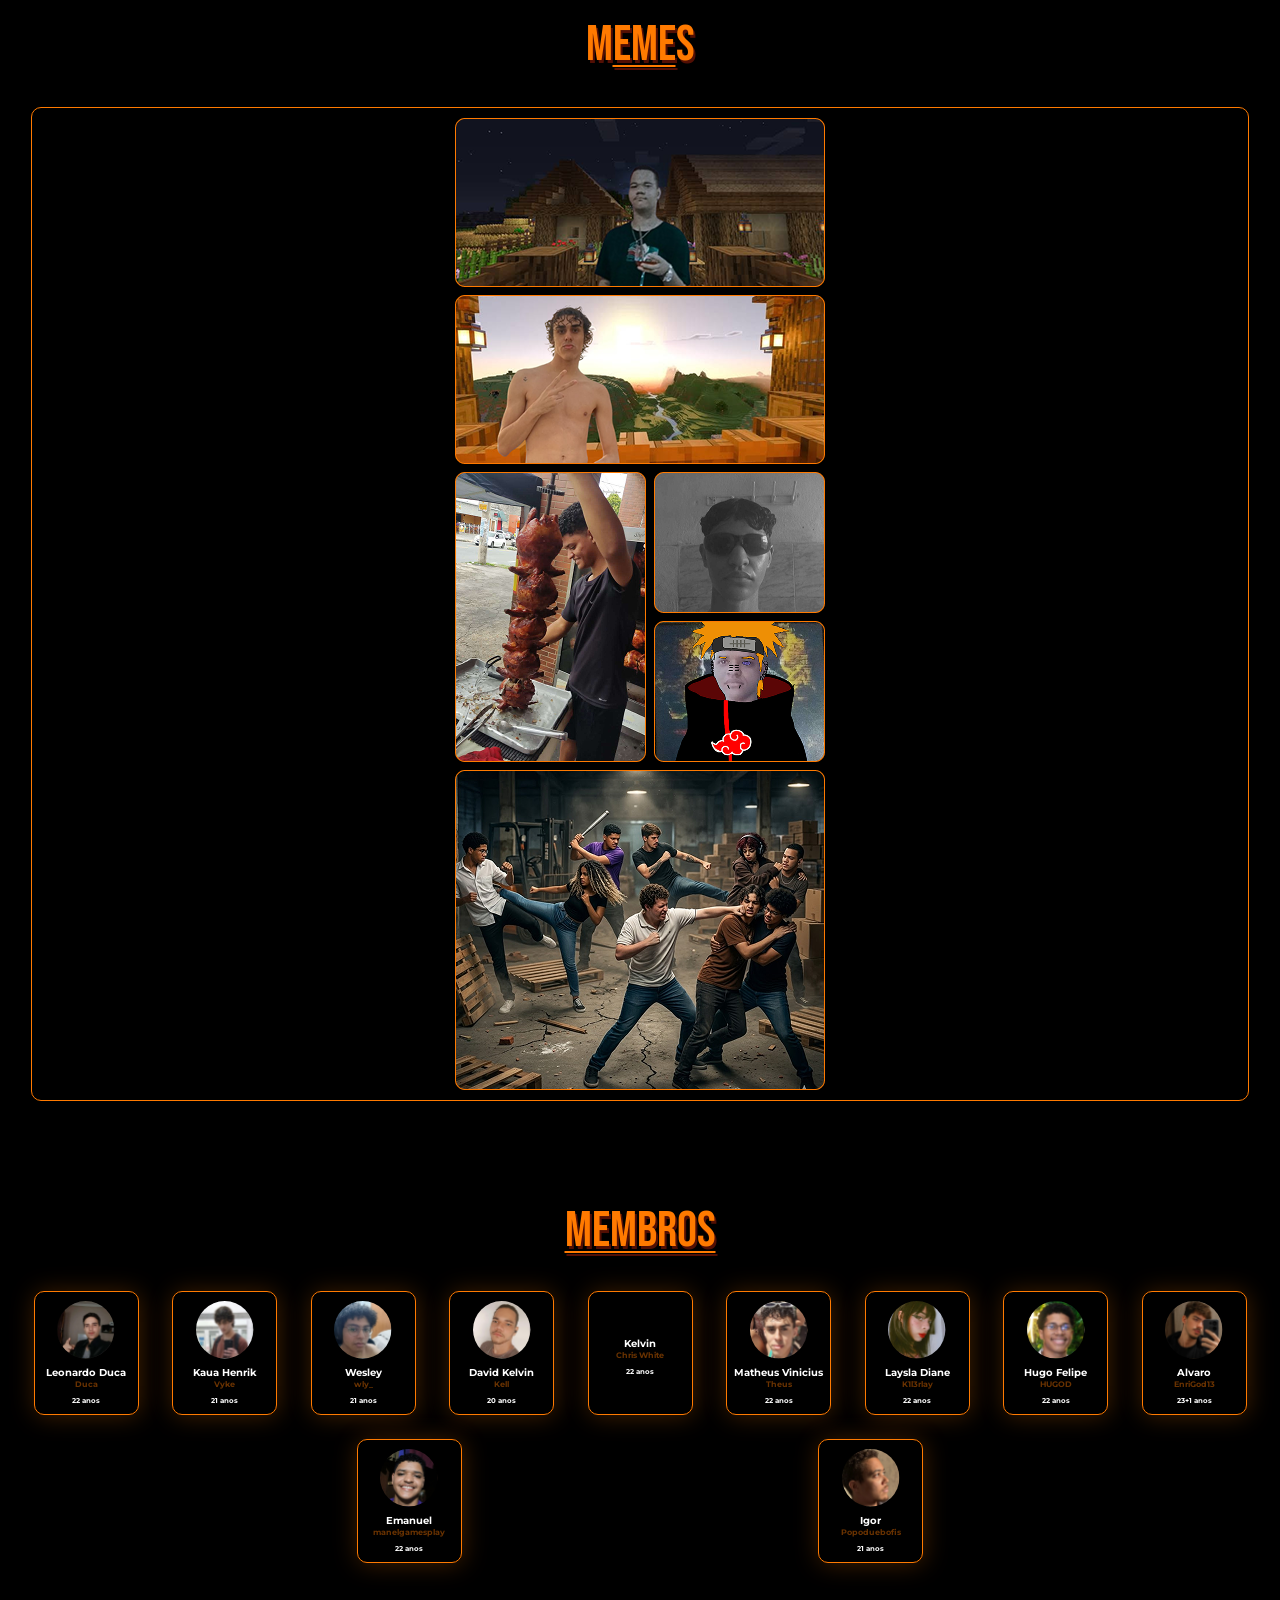
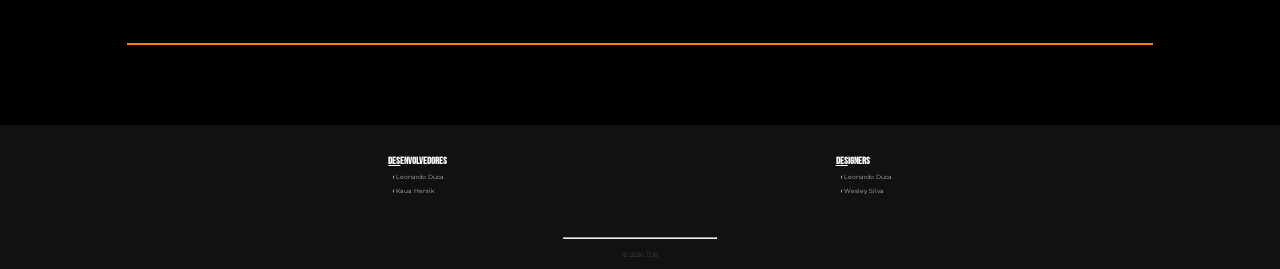
==== commit ac62e215: "site TDB versão mobile concluída" ====
--- a/index.html
+++ b/index.html
@@ -235,6 +235,43 @@
             </div>
             <hr class="linha">
         </section>
+
+                <section class="footer">
+                    <div class="colaboradores">
+                        <h1><u>DES</u>ENVOLVEDORES</h1>
+                        <ul>
+                            <li>
+                                <img src="imagens/footer/Rectangle.svg" alt=""></img>
+                                <p>Leonardo Duca</p>
+                            </li>
+                            <li>
+                                <img src="imagens/footer/Rectangle.svg" alt=""></img>
+                                <p>Kaua Henrik</p>
+                            </li>
+                        </ul>
+                    </div>
+                     <div class="colaboradores">
+                        <h1><u>DES</u>IGNERS</h1>
+                        <ul>
+                            <li>
+                                <img src="imagens/footer/Rectangle.svg" alt=""></img>
+                                <p>Leonardo Duca</p>
+                            </li>
+                            <li>
+                                <img src="imagens/footer/Rectangle.svg" alt=""></img>
+                                <p>Wesley Silva</p>
+                            </li>
+                        </ul>
+                    </div>
+                    
+                </section>
+
+                <footer class="footer-final">
+                    <div class="final">
+                        <hr>
+                        <h1>© 2026 TDB</h1>
+                    </div>
+                </footer>
     </main>
 </body>
 </html>
--- a/style.css
+++ b/style.css
@@ -20,6 +20,7 @@
 }
 
 /* GENERIC */
+
 .titulos {  
     color: #FF7A00;
     font-family: "Bebas Neue", sans-serif;  
@@ -306,4 +307,82 @@
     margin: 5em;
     width: 80%;
     border: 1px solid #FF7A00;
-}+}
+
+/* Rodapé */
+
+.footer {
+    background-color: #111111;
+    display: flex;
+    justify-content: space-evenly;
+    height: 7em;
+    color: white;
+}
+
+.colaboradores {}
+
+.colaboradores h1 {
+    padding-top: 3em;
+    font-size: 10px;
+    font-family: "Bebas Neue", sans-serif;
+}
+
+.colaboradores ul {
+    list-style: none;
+    padding-left: 5px;
+    font-family: "Montserrat", sans-serif;
+    font-size: 6px;
+}
+
+.colaboradores li {
+    display: flex;
+    padding-top: 1em;
+    color: #B7B7B7;
+    gap: 2px;
+}
+
+.colaboradores u {
+    text-decoration-thickness: 1px;
+    text-underline-offset: 1px;
+}
+
+/* Footer */
+
+.footer-final {
+    background-color: #111111;
+    display: flex;
+    flex-direction: column;
+    justify-content: center;
+    align-items: center;
+}
+
+.final hr {
+    flex-basis: 5em;
+    justify-content: center;
+    align-items: center;
+    flex-direction: column;  
+}
+
+.final h1 {
+    font-family: "Montserrat", sans-serif;
+    text-align: center;
+    padding-top: 2em;
+    font-weight: lighter;
+    font-size: 6px;
+}
+
+.final {
+    justify-content: center;
+    color: #B7B7B7;
+    background-color: #111111;
+    height: 2em;
+    width: 12%;
+}
+/* TABLET */
+
+@media screen and (min-width: 768px) {
+    .section.membro {
+        background: red;
+        flex-direction: column;
+    } 
+}
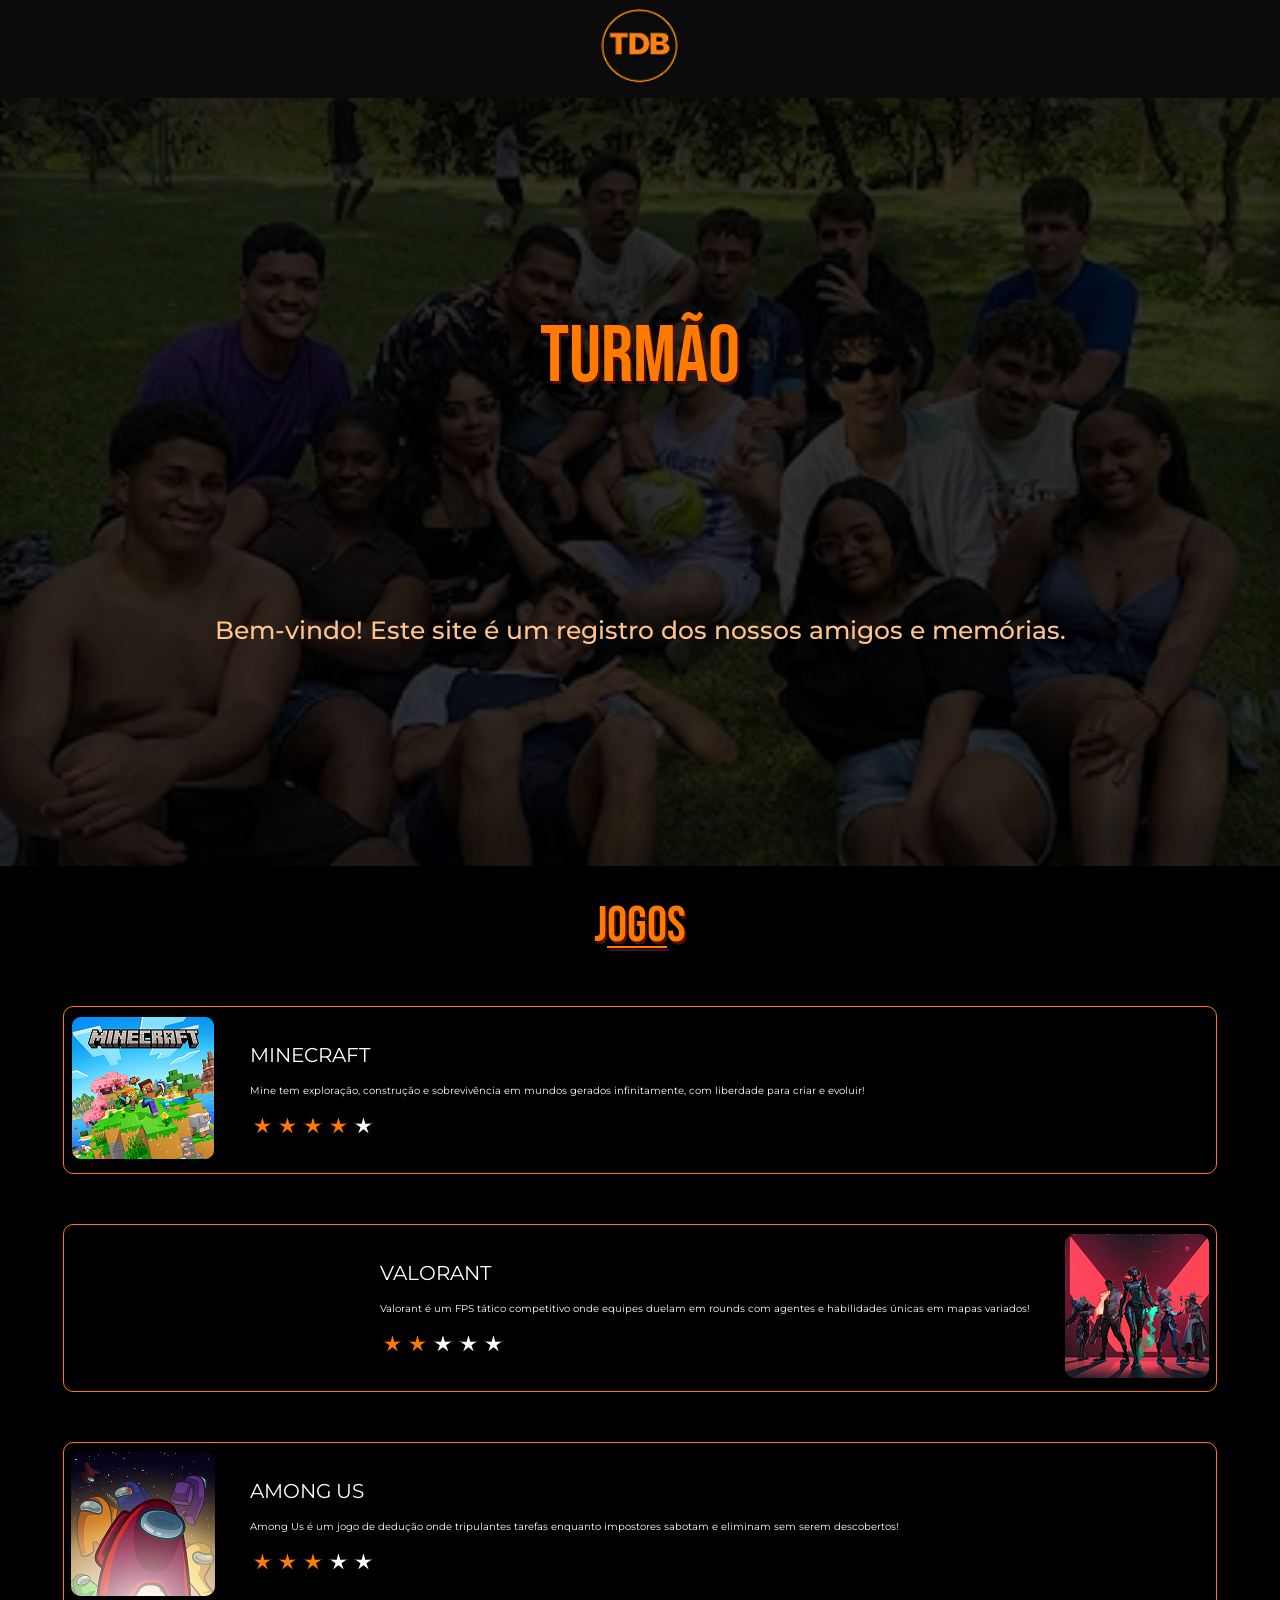
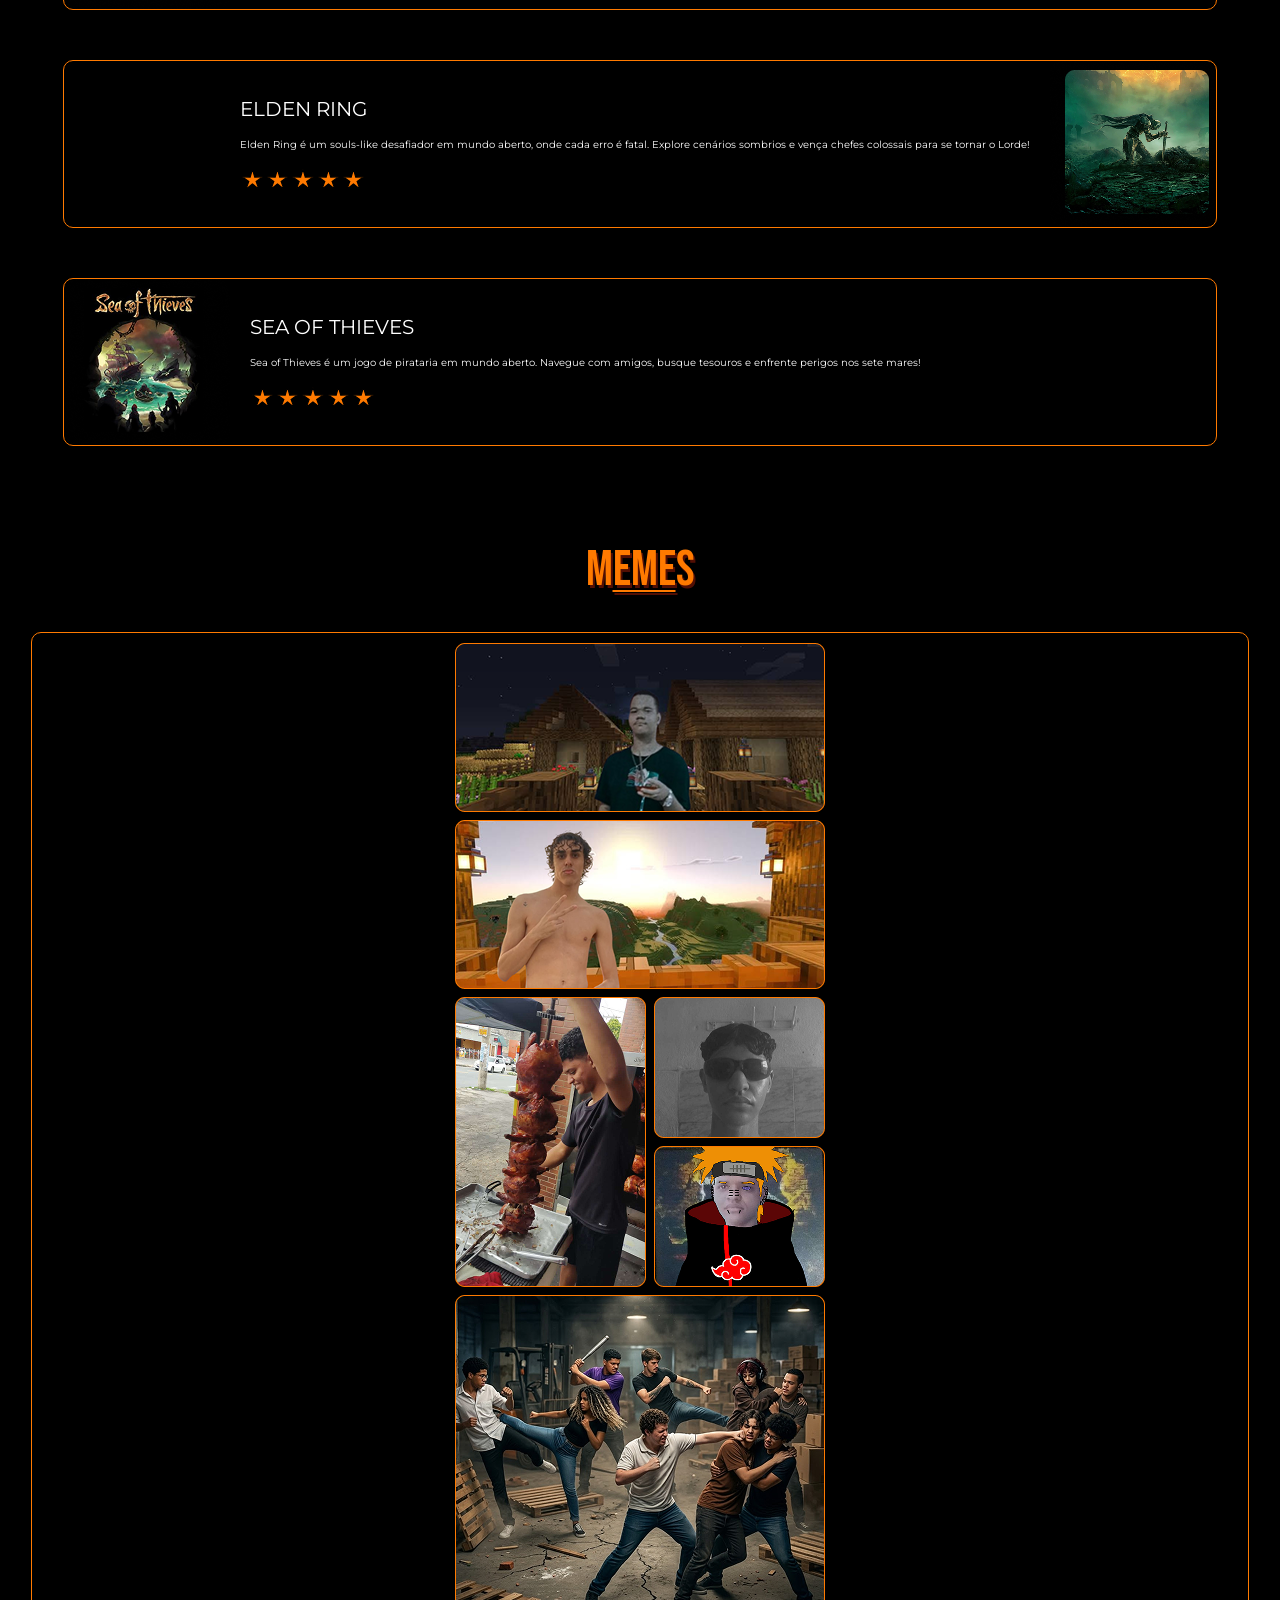
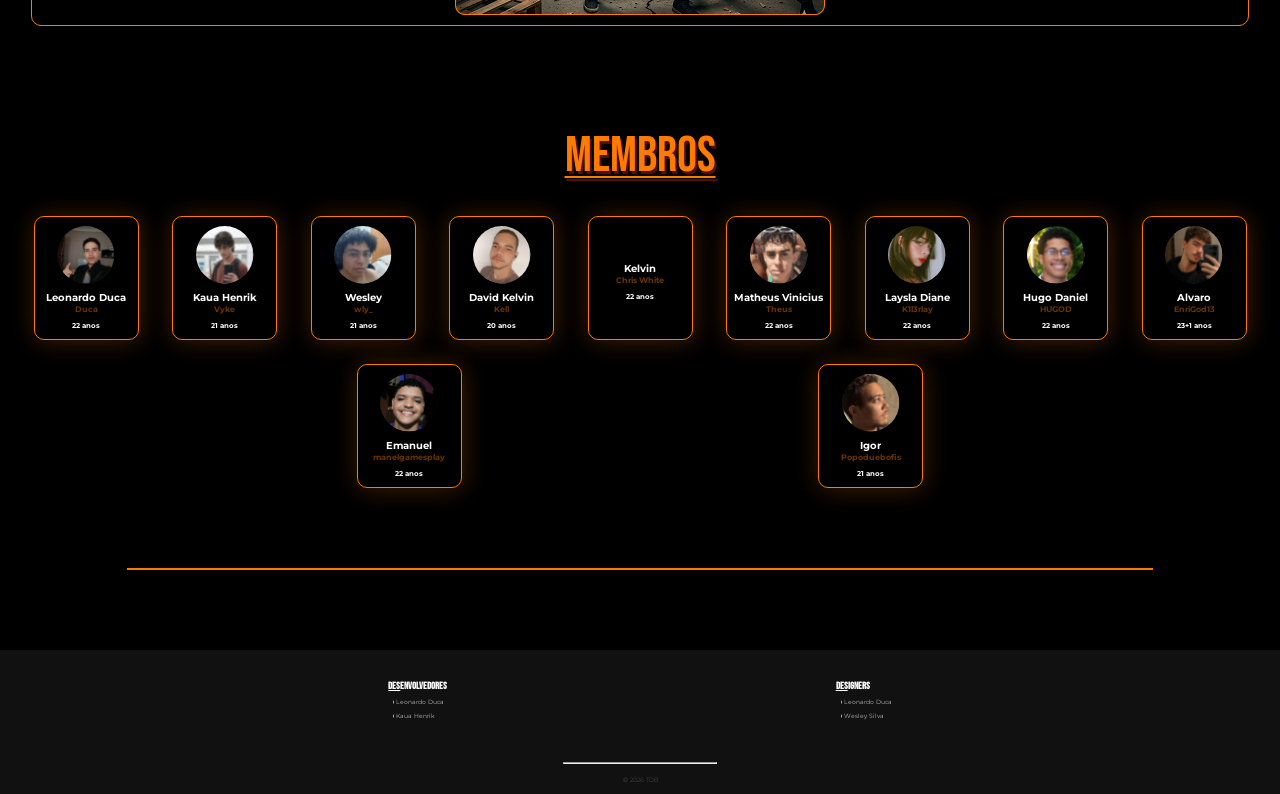
==== commit 0d508582: "completado dimensão do header" ====
--- a/index.html
+++ b/index.html
@@ -210,7 +210,7 @@
                 </div>
                 <div class="membro">
                     <img src="imagens/Membros/Hugo.svg" alt="">
-                    <h1>Hugo Felipe</h1>
+                    <h1>Hugo Daniel</h1>
                     <h2>HUGOD</h2>
                     <h3>22 anos</h3>
                 </div>
--- a/style.css
+++ b/style.css
@@ -381,8 +381,28 @@
 /* TABLET */
 
 @media screen and (min-width: 768px) {
+    header {
+        display: flex;
+        justify-content: center;
+        height: 5em;
+    }
+
+    /* jogo */
+
+    .inicio div {
+        height: 768px;
+    }
+
+    .turmao-titulo {
+        font-size: 80px;
+    }
+
+    .turmao-descricao {
+        font-size: 25px;
+    }
     .section.membro {
         background: red;
         flex-direction: column;
     } 
 }
+
